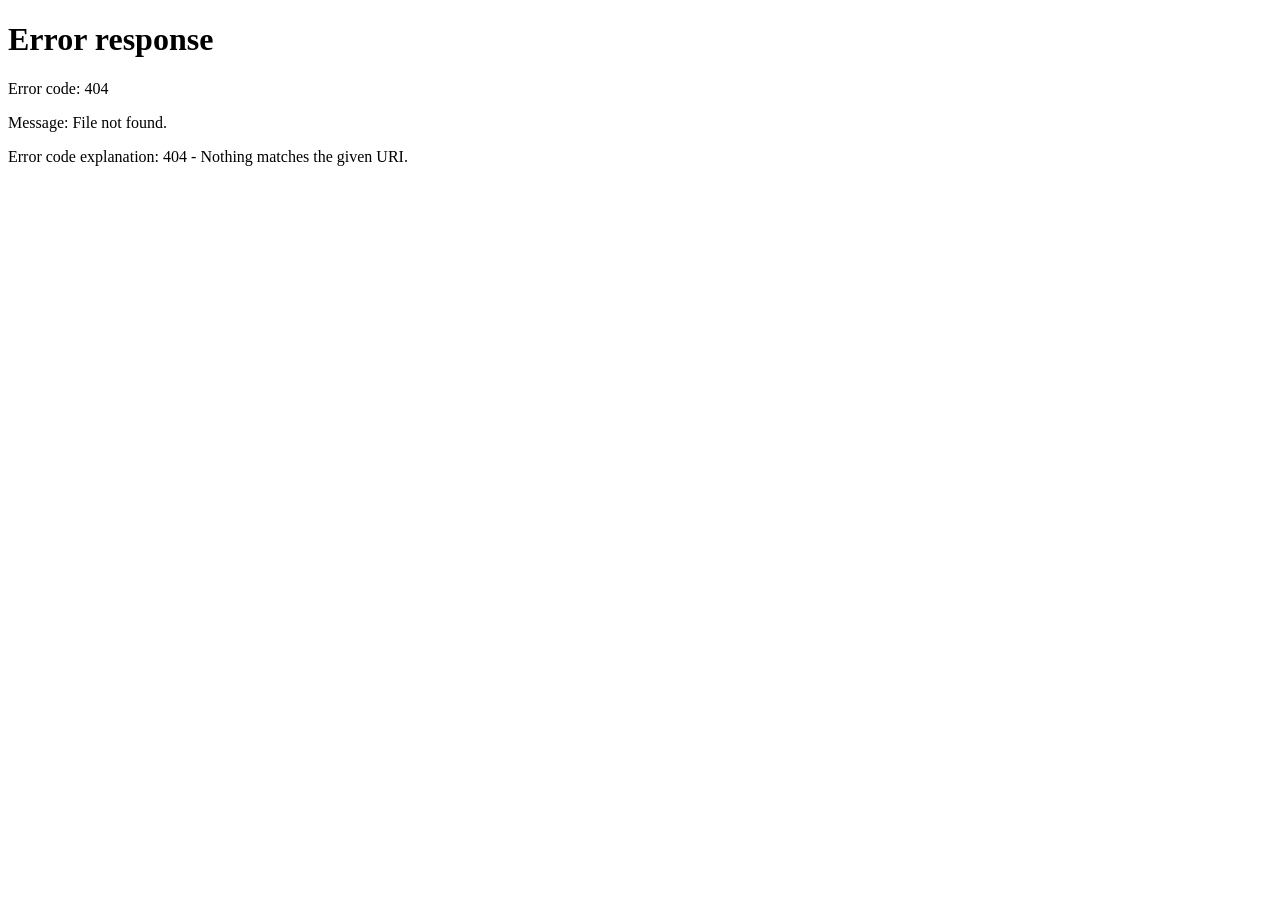
==== index.html @ fd5ef502 "Update index.html" ====
<!DOCTYPE html>
<html lang="zh-CN">
<head>
    <meta charset="UTF-8">
    <meta name="viewport" content="width=device-width, initial-scale=1.0">
    <title>芒特省MTR城市建设服务器 - 加载中</title>
    <style>
        * {
            margin: 0;
            padding: 0;
            box-sizing: border-box;
        }
        
        body {
            background-color: #000;
            color: #fff;
            font-family: 'Segoe UI', Tahoma, Geneva, Verdana, sans-serif;
            height: 100vh;
            overflow: hidden;
            display: flex;
            align-items: center;
            justify-content: center;
        }
        
        .loading-container {
            position: fixed;
            bottom: 40px;
            right: 40px;
            display: flex;
            align-items: center;
            gap: 15px;
        }
        
        .loading-text {
            font-size: 18px;
            font-weight: 500;
            color: #fff;
        }
        
        .loading-spinner {
            width: 20px;
            height: 20px;
            border: 2px solid rgba(255, 255, 255, 0.3);
            border-radius: 50%;
            border-top-color: #fff;
            animation: spin 1s ease-in-out infinite;
        }
        
        @keyframes spin {
            to { transform: rotate(360deg); }
        }
        
        .progress-text {
            position: absolute;
            bottom: 80px;
            right: 40px;
            font-size: 14px;
            color: rgba(255, 255, 255, 0.7);
        }
        
        .cached-indicator {
            position: absolute;
            top: 40px;
            right: 40px;
            font-size: 12px;
            color: rgba(255, 255, 255, 0.5);
            display: none;
        }
        
        @media (max-width: 768px) {
            .loading-container {
                bottom: 20px;
                right: 20px;
            }
            
            .loading-text {
                font-size: 16px;
            }
            
            .progress-text {
                bottom: 60px;
                right: 20px;
            }
            
            .cached-indicator {
                top: 20px;
                right: 20px;
            }
        }
    </style>
</head>
<body>
    <div class="cached-indicator" id="cachedIndicator">已缓存</div>
    <div class="progress-text" id="progressText">正在预加载资源...</div>
    <div class="loading-container">
        <div class="loading-text">芒特省MTR城市建设服务器</div>
        <div class="loading-spinner"></div>
    </div>

    <script>
        // 预加载目标页面
        function preloadPage() {
            const targetUrl = 'home';
            const progressText = document.getElementById('progressText');
            const cachedIndicator = document.getElementById('cachedIndicator');
            
            // 检查是否已有缓存
            const cacheKey = 'mt_mtr_server_cached';
            const isCached = localStorage.getItem(cacheKey);
            
            if (isCached) {
                // 如果已有缓存，显示相应提示并快速跳转
                progressText.textContent = '您已经缓存过当前资源';
                cachedIndicator.style.display = 'block';
                
                // 1秒后跳转
                setTimeout(() => {
                    window.location.href = targetUrl;
                }, 1000);
                return;
            }
            
            // 更新进度文本
            progressText.textContent = '正在预加载资源...';
            
            // 创建一个隐藏的iframe来预加载目标页面
            const iframe = document.createElement('iframe');
            iframe.style.display = 'none';
            iframe.src = targetUrl;
            
            iframe.onload = function() {
                // 页面加载完成后，标记为已缓存
                localStorage.setItem(cacheKey, 'true');
                cachedIndicator.style.display = 'block';
                
                // 等待一小段时间确保资源缓存
                progressText.textContent = '资源加载完成，即将跳转...';
                setTimeout(() => {
                    window.location.href = targetUrl;
                }, 500);
            };
            
            iframe.onerror = function() {
                // 如果预加载失败，直接跳转
                progressText.textContent = '预加载失败，正在跳转...';
                setTimeout(() => {
                    window.location.href = targetUrl;
                }, 1000);
            };
            
            document.body.appendChild(iframe);
            
            // 设置超时，确保即使预加载有问题也能跳转
            setTimeout(() => {
                progressText.textContent = '正在跳转...';
                window.location.href = targetUrl;
            }, 5000);
        }
        
        // 页面加载完成后开始预加载
        window.addEventListener('load', preloadPage);
    </script>
</body>
</html>
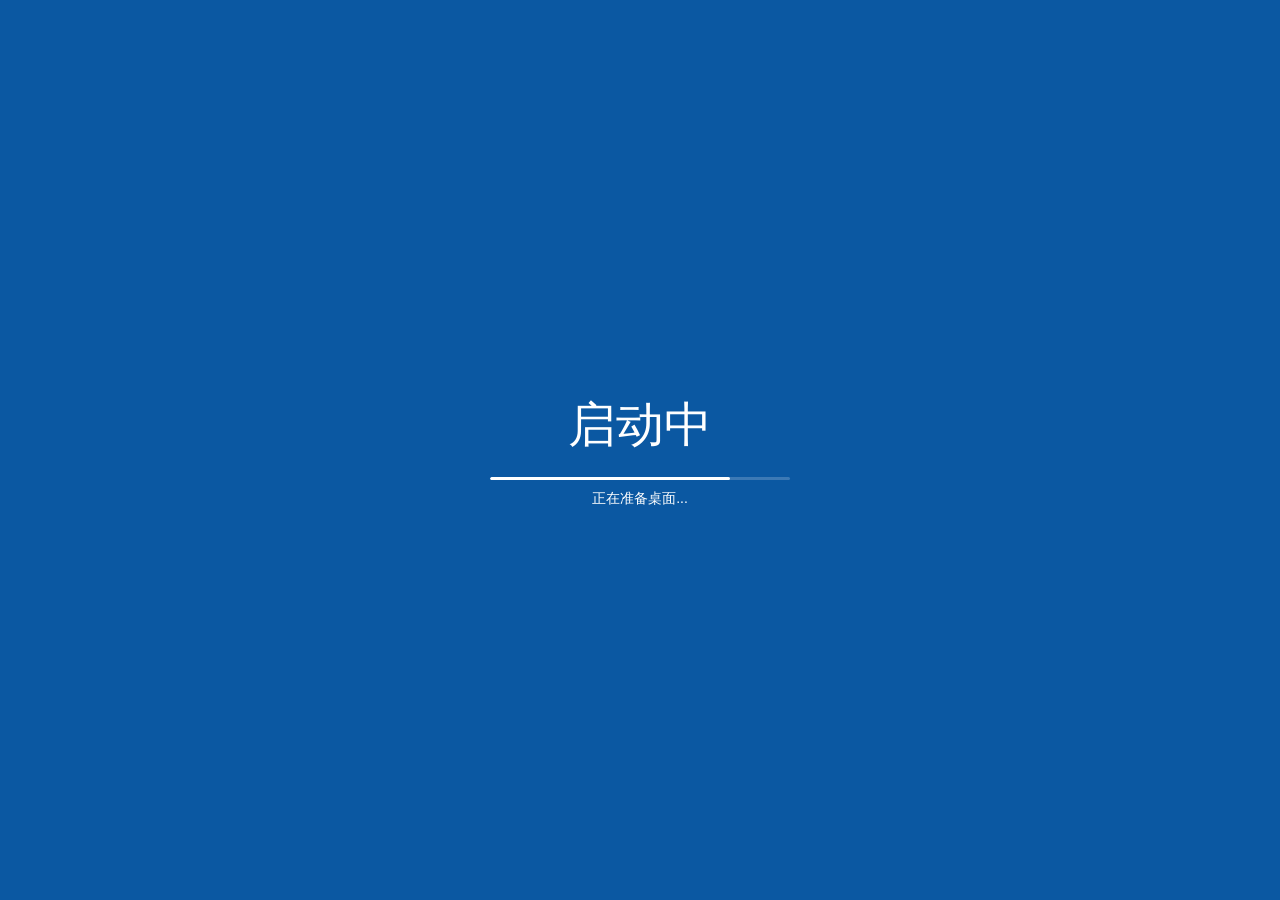
==== commit 70d25c40: "Update index.html" ====
--- a/index.html
+++ b/index.html
@@ -3,162 +3,1332 @@
 <head>
     <meta charset="UTF-8">
     <meta name="viewport" content="width=device-width, initial-scale=1.0">
-    <title>芒特省MTR城市建设服务器 - 加载中</title>
+    <title>萌新MTR服务器</title>
     <style>
         * {
             margin: 0;
             padding: 0;
             box-sizing: border-box;
+            user-select: none;
+            font-family: "Microsoft YaHei", "Segoe UI", sans-serif;
         }
         
         body {
-            background-color: #000;
-            color: #fff;
-            font-family: 'Segoe UI', Tahoma, Geneva, Verdana, sans-serif;
+            background: linear-gradient(135deg, #1E5799 0%, #207CCA 51%, #2989D8 100%);
             height: 100vh;
             overflow: hidden;
+            position: relative;
+            cursor: default;
+        }
+        
+        /* 桌面背景 */
+        .desktop {
+            width: 100%;
+            height: 100%;
+            background-image: url('[data-uri]');
+            background-size: cover;
+            position: relative;
+            overflow: hidden;
+        }
+        
+        /* 水印 */
+        .watermark {
+            position: fixed;
+            top: 50%;
+            left: 50%;
+            transform: translate(-50%, -50%) rotate(-30deg);
+            color: rgba(255, 255, 255, 0.1);
+            font-size: 60px;
+            font-weight: bold;
+            white-space: nowrap;
+            z-index: 0;
+            text-shadow: 2px 2px 4px rgba(0, 0, 0, 0.3);
+            text-align: center;
+            line-height: 1.2;
+        }
+        
+        .watermark span {
+            display: block;
+            text-align: center;
+        }
+        
+        /* 任务栏 */
+        .taskbar {
+            position: absolute;
+            bottom: 0;
+            width: 100%;
+            height: 40px;
+            background: linear-gradient(to bottom, #0B58A2 0%, #0A4A8C 50%, #093C75 100%);
+            border-top: 1px solid #1E90FF;
+            display: flex;
+            align-items: center;
+            padding: 0 10px;
+            z-index: 1000;
+        }
+        
+        /* 开始按钮 */
+        .start-button {
+            width: 80px;
+            height: 30px;
+            background: linear-gradient(to bottom, #60B53F 0%, #3D8C3D 50%, #2D6B2D 100%);
+            border: 1px solid #7AC142;
+            border-radius: 3px;
             display: flex;
             align-items: center;
             justify-content: center;
-        }
-        
-        .loading-container {
+            color: white;
+            font-weight: bold;
+            font-size: 12px;
+            cursor: pointer;
+            margin-right: 10px;
+            box-shadow: inset 0 1px 0 rgba(255,255,255,0.2);
+        }
+        
+        .start-button:hover {
+            background: linear-gradient(to bottom, #7AC142 0%, #4FA64F 50%, #3D8C3D 100%);
+        }
+        
+        .start-button:active {
+            background: linear-gradient(to bottom, #2D6B2D 0%, #3D8C3D 50%, #60B53F 100%);
+            box-shadow: inset 0 2px 3px rgba(0,0,0,0.2);
+        }
+        
+        /* 任务栏图标 - 仅保留浏览器 */
+        .taskbar-icons {
+            display: flex;
+            gap: 8px;
+            flex-grow: 1;
+        }
+        
+        .taskbar-icon {
+            width: 32px;
+            height: 32px;
+            background: linear-gradient(to bottom, #3A7AD9 0%, #2E62B3 100%);
+            border: 1px solid #4A8CE3;
+            border-radius: 3px;
+            display: flex;
+            align-items: center;
+            justify-content: center;
+            color: white;
+            font-size: 18px;
+            cursor: pointer;
+            transition: all 0.2s;
+        }
+        
+        .taskbar-icon:hover {
+            background: linear-gradient(to bottom, #4A8CE3 0%, #3A7AD9 100%);
+        }
+        
+        /* 系统托盘 */
+        .system-tray {
+            display: flex;
+            align-items: center;
+            gap: 5px;
+            color: white;
+            font-size: 11px;
+        }
+        
+        .time {
+            padding: 0 10px;
+        }
+        
+        /* 窗口样式 */
+        .window {
+            position: absolute;
+            min-width: 300px;
+            min-height: 200px;
+            background: linear-gradient(to bottom, #F1F1F1 0%, #E5E5E5 100%);
+            border: 1px solid #A5A5A5;
+            border-radius: 6px 6px 0 0;
+            box-shadow: 0 10px 30px rgba(0,0,0,0.3);
+            overflow: hidden;
+            z-index: 100;
+            transition: all 0.2s;
+        }
+        
+        .window.maximized {
+            width: 100% !important;
+            height: calc(100% - 40px) !important;
+            top: 0 !important;
+            left: 0 !important;
+            border-radius: 0;
+        }
+        
+        /* 窗口标题栏 */
+        .title-bar {
+            height: 30px;
+            background: linear-gradient(to bottom, #EBEBEB 0%, #D5D5D5 100%);
+            border-bottom: 1px solid #A5A5A5;
+            display: flex;
+            align-items: center;
+            padding: 0 10px;
+            cursor: move;
+            position: relative;
+            user-select: none;
+        }
+        
+        .window-icon {
+            width: 16px;
+            height: 16px;
+            margin-right: 8px;
+            font-size: 14px;
+        }
+        
+        .window-title {
+            flex-grow: 1;
+            color: #333;
+            font-size: 12px;
+            font-weight: bold;
+        }
+        
+        /* 窗口控制按钮 - 去掉最小化按钮 */
+        .window-controls {
+            display: flex;
+            gap: 2px;
+        }
+        
+        .control-btn {
+            width: 22px;
+            height: 22px;
+            border: 1px solid #A5A5A5;
+            background: linear-gradient(to bottom, #F5F5F5 0%, #E5E5E5 100%);
+            display: flex;
+            align-items: center;
+            justify-content: center;
+            font-size: 10px;
+            cursor: pointer;
+            color: #333;
+            transition: all 0.2s;
+        }
+        
+        .control-btn:hover {
+            background: linear-gradient(to bottom, #E5E5E5 0%, #D5D5D5 100%);
+        }
+        
+        .control-btn.close:hover {
+            background: linear-gradient(to bottom, #E81123 0%, #F1707A 100%);
+            color: white;
+        }
+        
+        /* 窗口内容 */
+        .window-content {
+            padding: 20px;
+            height: calc(100% - 30px);
+            overflow: auto;
+        }
+        
+        /* 桌面图标 - 仅保留浏览器 */
+        .desktop-icons {
+            position: absolute;
+            top: 20px;
+            left: 20px;
+            display: flex;
+            flex-direction: column;
+            gap: 20px;
+            z-index: 1;
+        }
+        
+        .desktop-icon {
+            width: 70px;
+            display: flex;
+            flex-direction: column;
+            align-items: center;
+            cursor: pointer;
+            color: white;
+            text-shadow: 1px 1px 2px rgba(0,0,0,0.5);
+            font-size: 12px;
+            text-align: center;
+            padding: 5px;
+            border-radius: 3px;
+            transition: all 0.2s;
+        }
+        
+        .desktop-icon:hover {
+            background: rgba(255,255,255,0.2);
+        }
+        
+        .desktop-icon.selected {
+            background: rgba(255,255,255,0.3);
+        }
+        
+        .icon-image {
+            width: 48px;
+            height: 48px;
+            background: linear-gradient(135deg, #4A90E2 0%, #2E62B3 100%);
+            border-radius: 5px;
+            display: flex;
+            align-items: center;
+            justify-content: center;
+            font-size: 24px;
+            color: white;
+            margin-bottom: 5px;
+            box-shadow: 0 2px 5px rgba(0,0,0,0.2);
+        }
+        
+        /* 开始菜单 */
+        .start-menu {
+            position: absolute;
+            bottom: 40px;
+            left: 10px;
+            width: 400px;
+            height: 500px;
+            background: linear-gradient(to bottom, #2C2C2C 0%, #1A1A1A 100%);
+            border: 1px solid #000;
+            border-radius: 5px;
+            box-shadow: 0 10px 30px rgba(0,0,0,0.5);
+            display: none;
+            z-index: 1001;
+            overflow: hidden;
+        }
+        
+        .start-menu.active {
+            display: block;
+        }
+        
+        .user-panel {
+            height: 80px;
+            background: linear-gradient(to right, #0B58A2 0%, #083E6B 100%);
+            padding: 15px;
+            display: flex;
+            align-items: center;
+            color: white;
+        }
+        
+        .user-avatar {
+            width: 50px;
+            height: 50px;
+            background: linear-gradient(135deg, #4A90E2 0%, #2E62B3 100%);
+            border-radius: 50%;
+            margin-right: 15px;
+            display: flex;
+            align-items: center;
+            justify-content: center;
+            font-size: 24px;
+        }
+        
+        .program-list {
+            padding: 20px;
+            display: grid;
+            grid-template-columns: repeat(2, 1fr);
+            gap: 15px;
+            height: calc(100% - 80px);
+            overflow-y: auto;
+        }
+        
+        .program-item {
+            padding: 10px;
+            color: white;
+            cursor: pointer;
+            border-radius: 3px;
+            transition: all 0.2s;
+        }
+        
+        .program-item:hover {
+            background: rgba(255,255,255,0.1);
+        }
+        
+        /* Alt+Tab 覆盖层 */
+        .alt-tab-overlay {
             position: fixed;
-            bottom: 40px;
-            right: 40px;
-            display: flex;
+            top: 0;
+            left: 0;
+            width: 100%;
+            height: 100%;
+            background: rgba(0,0,0,0.7);
+            display: none;
+            justify-content: center;
             align-items: center;
-            gap: 15px;
+            z-index: 10000;
+        }
+        
+        .alt-tab-overlay.active {
+            display: flex;
+        }
+        
+        /* 上下文菜单 - 仅保留关于按钮 */
+        .context-menu {
+            position: absolute;
+            background: white;
+            border: 1px solid #A5A5A5;
+            box-shadow: 0 5px 15px rgba(0,0,0,0.3);
+            min-width: 150px;
+            z-index: 10000;
+        }
+        
+        .context-menu-item {
+            padding: 8px 20px;
+            cursor: pointer;
+            font-size: 12px;
+            transition: background 0.2s;
+            border-bottom: 1px solid #eee;
+        }
+        
+        .context-menu-item:hover {
+            background: #E3F2FD;
+        }
+        
+        /* 浏览器特定样式 */
+        .browser-content {
+            padding: 0;
+            height: calc(100% - 30px);
+            width: 100%;
+        }
+        
+        .browser-frame {
+            width: 100%;
+            height: 100%;
+            border: none;
+            background: white;
+        }
+        
+        .ie-title {
+            color: #0066CC;
+            font-weight: bold;
+        }
+        
+        /* 加载动画 */
+        .loading-screen {
+            position: fixed;
+            top: 0;
+            left: 0;
+            width: 100%;
+            height: 100%;
+            background: #0B58A2;
+            display: flex;
+            flex-direction: column;
+            justify-content: center;
+            align-items: center;
+            z-index: 10000;
+            transition: opacity 0.5s;
+        }
+        
+        .loading-logo {
+            font-size: 48px;
+            margin-bottom: 20px;
+            color: white;
+        }
+        
+        .loading-bar {
+            width: 300px;
+            height: 3px;
+            background: rgba(255,255,255,0.2);
+            overflow: hidden;
+            border-radius: 3px;
+        }
+        
+        .loading-progress {
+            width: 0%;
+            height: 100%;
+            background: white;
+            border-radius: 3px;
+            transition: width 0.3s;
         }
         
         .loading-text {
-            font-size: 18px;
-            font-weight: 500;
-            color: #fff;
-        }
-        
-        .loading-spinner {
-            width: 20px;
-            height: 20px;
-            border: 2px solid rgba(255, 255, 255, 0.3);
-            border-radius: 50%;
-            border-top-color: #fff;
-            animation: spin 1s ease-in-out infinite;
-        }
-        
-        @keyframes spin {
-            to { transform: rotate(360deg); }
-        }
-        
-        .progress-text {
+            color: white;
+            margin-top: 10px;
+            font-size: 14px;
+        }
+        
+        /* 窗口动画 */
+        @keyframes windowOpen {
+            from {
+                opacity: 0;
+                transform: scale(0.9) translateY(20px);
+            }
+            to {
+                opacity: 1;
+                transform: scale(1) translateY(0);
+            }
+        }
+        
+        @keyframes shake {
+            0%, 100% { transform: translateX(0); }
+            10%, 30%, 50%, 70%, 90% { transform: translateX(-5px); }
+            20%, 40%, 60%, 80% { transform: translateX(5px); }
+        }
+        
+        @keyframes bounce {
+            0%, 100% { transform: translateY(0); }
+            50% { transform: translateY(-3px); }
+        }
+        
+        .window.open {
+            animation: windowOpen 0.2s ease-out;
+        }
+        
+        .window.closing {
+            animation: shake 0.5s ease-in-out;
+        }
+        
+        /* 自定义滚动条 */
+        ::-webkit-scrollbar {
+            width: 12px;
+        }
+        
+        ::-webkit-scrollbar-track {
+            background: #E5E5E5;
+        }
+        
+        ::-webkit-scrollbar-thumb {
+            background: linear-gradient(to bottom, #A5A5A5 0%, #8C8C8C 100%);
+            border-radius: 6px;
+            border: 3px solid #E5E5E5;
+        }
+        
+        ::-webkit-scrollbar-thumb:hover {
+            background: linear-gradient(to bottom, #8C8C8C 0%, #737373 100%);
+        }
+        
+        /* 调整大小的手柄 - 改进样式 */
+        .resize-handle {
             position: absolute;
-            bottom: 80px;
-            right: 40px;
-            font-size: 14px;
-            color: rgba(255, 255, 255, 0.7);
-        }
-        
-        .cached-indicator {
-            position: absolute;
-            top: 40px;
-            right: 40px;
-            font-size: 12px;
-            color: rgba(255, 255, 255, 0.5);
-            display: none;
-        }
-        
-        @media (max-width: 768px) {
-            .loading-container {
-                bottom: 20px;
-                right: 20px;
-            }
-            
-            .loading-text {
-                font-size: 16px;
-            }
-            
-            .progress-text {
-                bottom: 60px;
-                right: 20px;
-            }
-            
-            .cached-indicator {
-                top: 20px;
-                right: 20px;
-            }
+            background: transparent;
+            z-index: 1000;
+        }
+        
+        .resize-handle-top {
+            top: 0;
+            left: 5px;
+            right: 5px;
+            height: 5px;
+            cursor: n-resize;
+        }
+        
+        .resize-handle-bottom {
+            bottom: 0;
+            left: 5px;
+            right: 5px;
+            height: 5px;
+            cursor: s-resize;
+        }
+        
+        .resize-handle-left {
+            top: 5px;
+            left: 0;
+            width: 5px;
+            bottom: 5px;
+            cursor: w-resize;
+        }
+        
+        .resize-handle-right {
+            top: 5px;
+            right: 0;
+            width: 5px;
+            bottom: 5px;
+            cursor: e-resize;
+        }
+        
+        .resize-handle-topleft {
+            top: 0;
+            left: 0;
+            width: 15px;
+            height: 15px;
+            cursor: nw-resize;
+        }
+        
+        .resize-handle-topright {
+            top: 0;
+            right: 0;
+            width: 15px;
+            height: 15px;
+            cursor: ne-resize;
+        }
+        
+        .resize-handle-bottomleft {
+            bottom: 0;
+            left: 0;
+            width: 15px;
+            height: 15px;
+            cursor: sw-resize;
+        }
+        
+        .resize-handle-bottomright {
+            bottom: 0;
+            right: 0;
+            width: 15px;
+            height: 15px;
+            cursor: se-resize;
         }
     </style>
 </head>
 <body>
-    <div class="cached-indicator" id="cachedIndicator">已缓存</div>
-    <div class="progress-text" id="progressText">正在预加载资源...</div>
-    <div class="loading-container">
-        <div class="loading-text">芒特省MTR城市建设服务器</div>
-        <div class="loading-spinner"></div>
+    <!-- 加载屏幕 -->
+    <div class="loading-screen" id="loadingScreen">
+        <div class="loading-logo">启动中</div>
+        <div class="loading-bar">
+            <div class="loading-progress" id="loadingProgress"></div>
+        </div>
+        <div class="loading-text" id="loadingText">正在启动系统...</div>
+    </div>
+
+    <!-- 桌面水印 -->
+    <div class="watermark">
+        <span>MTR建设服务器</span>
+        <span>芒特省服务器</span>
+    </div>
+
+    <div class="desktop" id="desktop">
+        <!-- Alt+Tab 覆盖层 -->
+        <div class="alt-tab-overlay" id="altTabOverlay">
+            <div style="background: rgba(255,255,255,0.9); padding: 30px; border-radius: 10px; max-width: 80%;">
+                <h3 style="color: #0B58A2; margin-bottom: 20px;">Alt+Tab - 切换窗口</h3>
+                <div style="display: flex; flex-wrap: wrap; gap: 15px;" id="altTabWindows"></div>
+                <div style="margin-top: 20px; color: #666; font-size: 12px;">
+                    使用 Tab 键选择，释放 Alt 键确认
+                </div>
+            </div>
+        </div>
+        
+        <!-- 开始菜单 -->
+        <div class="start-menu" id="startMenu">
+            <div class="user-panel">
+                <div class="user-avatar">MTR</div>
+                <div>
+                    <div style="font-size: 14px; font-weight: bold;">萌新MTR服务器</div>
+                    <div style="font-size: 11px; opacity: 0.8;">窗口模拟器</div>
+                </div>
+            </div>
+            <div class="program-list" id="startMenuPrograms">
+                <!-- 程序列表由 JavaScript 动态生成 -->
+            </div>
+        </div>
+        
+        <!-- 任务栏 -->
+        <div class="taskbar">
+            <div class="start-button" id="startButton">
+                <span>开始</span>
+            </div>
+            <div class="taskbar-icons" id="taskbarIcons">
+                <!-- 仅保留浏览器图标 -->
+                <div class="taskbar-icon" onclick="launchApp('browser')" title="Internet Explorer 11">🌐</div>
+            </div>
+            <div class="system-tray">
+                <div class="time" id="clock">13:37</div>
+            </div>
+        </div>
     </div>
 
     <script>
-        // 预加载目标页面
-        function preloadPage() {
-            const targetUrl = 'home';
-            const progressText = document.getElementById('progressText');
-            const cachedIndicator = document.getElementById('cachedIndicator');
-            
-            // 检查是否已有缓存
-            const cacheKey = 'mt_mtr_server_cached';
-            const isCached = localStorage.getItem(cacheKey);
-            
-            if (isCached) {
-                // 如果已有缓存，显示相应提示并快速跳转
-                progressText.textContent = '您已经缓存过当前资源';
-                cachedIndicator.style.display = 'block';
-                
-                // 1秒后跳转
+        // ==================== 系统初始化 ====================
+        let windowCount = 0;
+        let activeWindow = null;
+        let windows = {};
+        let altPressed = false;
+        let tabPressed = false;
+        
+        // 应用数据库 - 仅保留浏览器
+        const realApps = {
+            'browser': {
+                name: 'Internet Explorer 11',
+                exe: 'iexplore.exe',
+                icon: '🌐',
+                type: 'internet',
+                launch: function() {
+                    createBrowserWindow();
+                }
+            }
+        };
+        
+        // 桌面快捷方式配置 - 仅保留浏览器
+        const desktopShortcuts = [
+            { app: 'browser', name: 'Internet Explorer', position: 0 }
+        ];
+        
+        // 开始菜单程序配置 - 仅保留浏览器
+        const startMenuPrograms = [
+            { category: '程序', apps: ['browser'] }
+        ];
+        
+        // ==================== 初始化函数 ====================
+        function init() {
+            updateClock();
+            createDesktopIcons();
+            createStartMenu();
+            setupEventListeners();
+            
+            // 模拟启动过程
+            setTimeout(() => {
+                document.getElementById('loadingText').textContent = '正在加载桌面...';
+                document.getElementById('loadingProgress').style.width = '50%';
+            }, 500);
+            
+            setTimeout(() => {
+                document.getElementById('loadingText').textContent = '正在准备桌面...';
+                document.getElementById('loadingProgress').style.width = '80%';
+            }, 1000);
+            
+            setTimeout(() => {
+                document.getElementById('loadingText').textContent = '正在启动系统服务...';
+                document.getElementById('loadingProgress').style.width = '100%';
+            }, 1500);
+            
+            setTimeout(() => {
+                document.getElementById('loadingScreen').style.opacity = '0';
                 setTimeout(() => {
-                    window.location.href = targetUrl;
-                }, 1000);
-                return;
+                    document.getElementById('loadingScreen').style.display = 'none';
+                }, 500);
+            }, 2000);
+        }
+        
+        // ==================== 核心功能 ====================
+        
+        // 启动应用程序
+        function launchApp(appId) {
+            const app = realApps[appId];
+            if (app && typeof app.launch === 'function') {
+                app.launch();
             }
-            
-            // 更新进度文本
-            progressText.textContent = '正在预加载资源...';
-            
-            // 创建一个隐藏的iframe来预加载目标页面
-            const iframe = document.createElement('iframe');
-            iframe.style.display = 'none';
-            iframe.src = targetUrl;
-            
-            iframe.onload = function() {
-                // 页面加载完成后，标记为已缓存
-                localStorage.setItem(cacheKey, 'true');
-                cachedIndicator.style.display = 'block';
-                
-                // 等待一小段时间确保资源缓存
-                progressText.textContent = '资源加载完成，即将跳转...';
+        }
+        
+        // 创建桌面图标
+        function createDesktopIcons() {
+            const desktop = document.getElementById('desktop');
+            const iconsContainer = document.createElement('div');
+            iconsContainer.className = 'desktop-icons';
+            iconsContainer.id = 'desktopIcons';
+            
+            desktopShortcuts.forEach(shortcut => {
+                const app = realApps[shortcut.app];
+                if (!app) return;
+                
+                const icon = document.createElement('div');
+                icon.className = 'desktop-icon';
+                icon.innerHTML = `
+                    <div class="icon-image">${app.icon}</div>
+                    <span>${shortcut.name || app.name}</span>
+                `;
+                icon.style.top = `${20 + shortcut.position * 80}px`;
+                icon.style.position = 'absolute';
+                icon.onclick = () => {
+                    // 双击效果
+                    icon.classList.add('selected');
+                    setTimeout(() => icon.classList.remove('selected'), 200);
+                    launchApp(shortcut.app);
+                };
+                
+                // 添加右键菜单支持
+                icon.addEventListener('contextmenu', (e) => {
+                    e.preventDefault();
+                    showContextMenu(e, shortcut.app, icon);
+                });
+                
+                iconsContainer.appendChild(icon);
+            });
+            
+            desktop.appendChild(iconsContainer);
+        }
+        
+        // 创建开始菜单
+        function createStartMenu() {
+            const startMenu = document.getElementById('startMenuPrograms');
+            
+            startMenuPrograms.forEach(section => {
+                const sectionElement = document.createElement('div');
+                sectionElement.style.gridColumn = '1 / -1';
+                sectionElement.style.marginTop = '10px';
+                sectionElement.style.marginBottom = '5px';
+                sectionElement.style.color = '#888';
+                sectionElement.style.fontSize = '11px';
+                sectionElement.textContent = section.category;
+                startMenu.appendChild(sectionElement);
+                
+                section.apps.forEach(appId => {
+                    const app = realApps[appId];
+                    if (!app) return;
+                    
+                    const programItem = document.createElement('div');
+                    programItem.className = 'program-item';
+                    programItem.innerHTML = `
+                        <strong>${app.name}</strong>
+                        <div style="font-size: 11px; opacity: 0.8;">${app.exe}</div>
+                    `;
+                    programItem.onclick = () => {
+                        document.getElementById('startMenu').classList.remove('active');
+                        launchApp(appId);
+                    };
+                    startMenu.appendChild(programItem);
+                });
+            });
+        }
+        
+        // 创建浏览器窗口
+        function createBrowserWindow() {
+            windowCount++;
+            const windowId = `window_${windowCount}`;
+            
+            const windowEl = document.createElement('div');
+            windowEl.className = 'window open';
+            windowEl.id = windowId;
+            windowEl.style.top = '50px';
+            windowEl.style.left = '50px';
+            windowEl.style.width = '800px';
+            windowEl.style.height = '600px';
+            
+            windowEl.innerHTML = `
+                <div class="title-bar" id="${windowId}_titlebar">
+                    <div class="window-icon ie-title">IE</div>
+                    <div class="window-title">芒特省 (玉金市/村庄城)</div>
+                    <div class="window-controls">
+                        <div class="control-btn maximize">□</div>
+                        <div class="control-btn close">×</div>
+                    </div>
+                </div>
+                <div class="window-content">
+                    <div style="width: 100%; height: 100%; padding: 20px; text-align: center; display: flex; flex-direction: column; justify-content: center; align-items: center;">
+                        <h2 style="color: #0B58A2; margin-bottom: 20px;">芒特省 (玉金市/村庄城)</h2>
+                        <p style="margin-bottom: 30px; font-size: 16px;">这个界面好玩吗？</p>
+                        <p style="margin-bottom: 40px; font-size: 14px; color: #666;">点击下面的按钮才会跳转到真正的村庄城网页</p>
+                        <button onclick="openRealBrowser()" style="
+                            padding: 12px 30px;
+                            background: linear-gradient(to bottom, #3A7AD9 0%, #2E62B3 100%);
+                            color: white;
+                            border: none;
+                            border-radius: 4px;
+                            font-size: 14px;
+                            font-weight: bold;
+                            cursor: pointer;
+                            box-shadow: 0 3px 5px rgba(0,0,0,0.2);
+                        ">打开真正的村庄城网页</button>
+                        <p style="margin-top: 40px; font-size: 12px; color: #888;">点击后将会打开Internet Explorer 11浏览器</p>
+                    </div>
+                </div>
+            `;
+            
+            document.getElementById('desktop').appendChild(windowEl);
+            
+            // 初始化窗口数据
+            windows[windowId] = {
+                element: windowEl,
+                type: 'browser',
+                minimized: false,
+                maximized: false,
+                resizable: true,
+                originalSize: {
+                    width: '800px',
+                    height: '600px'
+                },
+                originalPosition: {
+                    top: '50px',
+                    left: '50px'
+                }
+            };
+            
+            // 设置窗口功能
+            setupWindowFunctionality(windowEl, windowId);
+            
+            return windowId;
+        }
+        
+        // 设置窗口功能（拖动、调整大小、按钮）
+        function setupWindowFunctionality(windowEl, windowId) {
+            const windowData = windows[windowId];
+            if (!windowData) return;
+            
+            // 1. 设置窗口拖动
+            setupWindowDrag(windowEl, `${windowId}_titlebar`);
+            
+            // 2. 设置窗口控制按钮
+            setupWindowControls(windowEl, windowId);
+            
+            // 3. 如果窗口可调整大小，添加调整大小手柄
+            if (windowData.resizable) {
+                addResizeHandles(windowEl);
+            }
+            
+            // 4. 窗口点击置顶
+            windowEl.addEventListener('mousedown', () => {
+                bringToFront(windowId);
+            });
+            
+            // 5. 初始化窗口状态
+            bringToFront(windowId);
+        }
+        
+        // 为窗口添加调整大小手柄
+        function addResizeHandles(windowEl) {
+            const handles = [
+                {class: 'resize-handle-top', cursor: 'n-resize'},
+                {class: 'resize-handle-bottom', cursor: 's-resize'},
+                {class: 'resize-handle-left', cursor: 'w-resize'},
+                {class: 'resize-handle-right', cursor: 'e-resize'},
+                {class: 'resize-handle-topleft', cursor: 'nw-resize'},
+                {class: 'resize-handle-topright', cursor: 'ne-resize'},
+                {class: 'resize-handle-bottomleft', cursor: 'sw-resize'},
+                {class: 'resize-handle-bottomright', cursor: 'se-resize'}
+            ];
+            
+            handles.forEach(handle => {
+                const handleEl = document.createElement('div');
+                handleEl.className = handle.class;
+                handleEl.style.cursor = handle.cursor;
+                windowEl.appendChild(handleEl);
+                
+                // 为每个手柄添加调整大小功能
+                setupResizeHandle(handleEl, windowEl, handle.class);
+            });
+        }
+        
+        // 设置调整大小手柄功能 - 修复宽度调整问题
+        function setupResizeHandle(handle, windowEl, handleClass) {
+            let isResizing = false;
+            let startX, startY;
+            let startWidth, startHeight;
+            let startLeft, startTop;
+            
+            handle.addEventListener('mousedown', (e) => {
+                isResizing = true;
+                startX = e.clientX;
+                startY = e.clientY;
+                startWidth = windowEl.offsetWidth;
+                startHeight = windowEl.offsetHeight;
+                startLeft = windowEl.offsetLeft;
+                startTop = windowEl.offsetTop;
+                
+                // 阻止事件冒泡
+                e.stopPropagation();
+                e.preventDefault();
+                
+                // 防止选中文本
+                document.body.style.userSelect = 'none';
+                
+                // 设置全局鼠标移动和抬起事件
+                const handleMouseMove = (moveEvent) => {
+                    if (!isResizing) return;
+                    
+                    const deltaX = moveEvent.clientX - startX;
+                    const deltaY = moveEvent.clientY - startY;
+                    
+                    // 计算最小尺寸
+                    const minWidth = 300;
+                    const minHeight = 200;
+                    
+                    // 处理左右调整
+                    if (handleClass.includes('right') || handleClass.includes('topright') || handleClass.includes('bottomright')) {
+                        const newWidth = Math.max(minWidth, startWidth + deltaX);
+                        windowEl.style.width = newWidth + 'px';
+                    }
+                    
+                    // 处理左侧调整
+                    if (handleClass.includes('left') || handleClass.includes('topleft') || handleClass.includes('bottomleft')) {
+                        const newWidth = Math.max(minWidth, startWidth - deltaX);
+                        const newLeft = startLeft + deltaX;
+                        windowEl.style.width = newWidth + 'px';
+                        windowEl.style.left = newLeft + 'px';
+                    }
+                    
+                    // 处理上下调整
+                    if (handleClass.includes('bottom') || handleClass.includes('bottomleft') || handleClass.includes('bottomright')) {
+                        const newHeight = Math.max(minHeight, startHeight + deltaY);
+                        windowEl.style.height = newHeight + 'px';
+                    }
+                    
+                    // 处理顶部调整
+                    if (handleClass.includes('top') || handleClass.includes('topleft') || handleClass.includes('topright')) {
+                        const newHeight = Math.max(minHeight, startHeight - deltaY);
+                        const newTop = startTop + deltaY;
+                        windowEl.style.height = newHeight + 'px';
+                        windowEl.style.top = newTop + 'px';
+                    }
+                };
+                
+                const handleMouseUp = () => {
+                    isResizing = false;
+                    document.body.style.userSelect = '';
+                    document.removeEventListener('mousemove', handleMouseMove);
+                    document.removeEventListener('mouseup', handleMouseUp);
+                };
+                
+                document.addEventListener('mousemove', handleMouseMove);
+                document.addEventListener('mouseup', handleMouseUp);
+            });
+        }
+        
+        // 打开真正的浏览器窗口
+        function openRealBrowser() {
+            windowCount++;
+            const windowId = `window_${windowCount}`;
+            
+            const windowEl = document.createElement('div');
+            windowEl.className = 'window open';
+            windowEl.id = windowId;
+            windowEl.style.top = '80px';
+            windowEl.style.left = '80px';
+            windowEl.style.width = '900px';
+            windowEl.style.height = '650px';
+            
+            windowEl.innerHTML = `
+                <div class="title-bar" id="${windowId}_titlebar">
+                    <div class="window-icon ie-title">IE</div>
+                    <div class="window-title">Internet Explorer 11 - https://cunchengmtr.cloud/</div>
+                    <div class="window-controls">
+                        <div class="control-btn maximize">□</div>
+                        <div class="control-btn close">×</div>
+                    </div>
+                </div>
+                <div class="window-content" style="padding: 0; height: calc(100% - 30px);">
+                    <iframe class="browser-frame" src="https://cunchengmtr.cloud/" title="芒特省MTR服务器" style="width: 100%; height: 100%; border: none;"></iframe>
+                </div>
+            `;
+            
+            document.getElementById('desktop').appendChild(windowEl);
+            
+            // 初始化窗口数据
+            windows[windowId] = {
+                element: windowEl,
+                type: 'real-browser',
+                minimized: false,
+                maximized: false,
+                resizable: true,
+                originalSize: {
+                    width: '900px',
+                    height: '650px'
+                },
+                originalPosition: {
+                    top: '80px',
+                    left: '80px'
+                }
+            };
+            
+            // 设置窗口功能
+            setupWindowFunctionality(windowEl, windowId);
+            
+            return windowId;
+        }
+        
+        // ==================== 窗口管理系统 ====================
+        
+        // 窗口拖拽功能
+        function setupWindowDrag(windowEl, titlebarId) {
+            const titlebar = document.getElementById(titlebarId);
+            let isDragging = false;
+            let offsetX, offsetY;
+            
+            titlebar.addEventListener('mousedown', (e) => {
+                const windowId = windowEl.id;
+                const windowData = windows[windowId];
+                
+                if (!windowData) return;
+                
+                // 如果窗口已经最大化，则先恢复原状
+                if (windowData.maximized) {
+                    maximizeWindow(windowId);
+                    // 更新拖动偏移量
+                    const rect = windowEl.getBoundingClientRect();
+                    offsetX = e.clientX - rect.width / 2;
+                    offsetY = e.clientY - 15; // 标题栏高度的一半
+                } else {
+                    const rect = windowEl.getBoundingClientRect();
+                    offsetX = e.clientX - rect.left;
+                    offsetY = e.clientY - rect.top;
+                }
+                
+                isDragging = true;
+                bringToFront(windowId);
+                
+                // 阻止事件冒泡
+                e.stopPropagation();
+                e.preventDefault();
+                
+                // 防止选中文本
+                document.body.style.userSelect = 'none';
+                
+                // 设置全局鼠标移动和抬起事件
+                const handleMouseMove = (moveEvent) => {
+                    if (!isDragging) return;
+                    
+                    windowEl.style.left = `${moveEvent.clientX - offsetX}px`;
+                    windowEl.style.top = `${moveEvent.clientY - offsetY}px`;
+                };
+                
+                const handleMouseUp = () => {
+                    isDragging = false;
+                    document.body.style.userSelect = '';
+                    document.removeEventListener('mousemove', handleMouseMove);
+                    document.removeEventListener('mouseup', handleMouseUp);
+                };
+                
+                document.addEventListener('mousemove', handleMouseMove);
+                document.addEventListener('mouseup', handleMouseUp);
+            });
+        }
+        
+        // 窗口控制按钮功能 - 去掉最小化按钮
+        function setupWindowControls(windowEl, windowId) {
+            const controls = windowEl.querySelector('.window-controls');
+            const windowData = windows[windowId];
+            
+            if (!windowData) return;
+            
+            // 最大化按钮
+            const maximizeBtn = controls.querySelector('.maximize');
+            if (maximizeBtn) {
+                maximizeBtn.addEventListener('click', (e) => {
+                    e.stopPropagation();
+                    maximizeWindow(windowId);
+                });
+            }
+            
+            // 关闭按钮
+            const closeBtn = controls.querySelector('.close');
+            if (closeBtn) {
+                closeBtn.addEventListener('click', (e) => {
+                    e.stopPropagation();
+                    closeWindow(windowId);
+                });
+            }
+        }
+        
+        // 窗口操作函数
+        function minimizeWindow(windowId) {
+            const windowData = windows[windowId];
+            if (windowData) {
+                windowData.element.style.display = 'none';
+                windowData.minimized = true;
+            }
+        }
+        
+        function maximizeWindow(windowId) {
+            const windowData = windows[windowId];
+            if (windowData && windowData.resizable) {
+                if (windowData.maximized) {
+                    // 恢复窗口
+                    windowData.element.classList.remove('maximized');
+                    windowData.element.style.width = windowData.originalSize.width;
+                    windowData.element.style.height = windowData.originalSize.height;
+                    windowData.element.style.top = windowData.originalPosition.top;
+                    windowData.element.style.left = windowData.originalPosition.left;
+                    windowData.maximized = false;
+                } else {
+                    // 保存当前大小和位置
+                    windowData.originalSize = {
+                        width: windowData.element.style.width || windowData.element.offsetWidth + 'px',
+                        height: windowData.element.style.height || windowData.element.offsetHeight + 'px'
+                    };
+                    windowData.originalPosition = {
+                        top: windowData.element.style.top || windowData.element.offsetTop + 'px',
+                        left: windowData.element.style.left || windowData.element.offsetLeft + 'px'
+                    };
+                    
+                    // 最大化窗口
+                    windowData.element.classList.add('maximized');
+                    windowData.maximized = true;
+                }
+            }
+        }
+        
+        function closeWindow(windowId) {
+            const windowData = windows[windowId];
+            if (windowData) {
+                windowData.element.classList.add('closing');
                 setTimeout(() => {
-                    window.location.href = targetUrl;
+                    windowData.element.style.opacity = '0';
+                    windowData.element.style.transform = 'scale(0.9)';
+                    setTimeout(() => {
+                        windowData.element.remove();
+                        delete windows[windowId];
+                        if (activeWindow === windowId) {
+                            activeWindow = null;
+                        }
+                    }, 200);
                 }, 500);
+            }
+        }
+        
+        function bringToFront(windowId) {
+            if (activeWindow === windowId) return;
+            
+            if (activeWindow && windows[activeWindow]) {
+                windows[activeWindow].element.style.zIndex = '100';
+            }
+            
+            const windowData = windows[windowId];
+            if (windowData) {
+                windowData.element.style.zIndex = '200';
+                activeWindow = windowId;
+            }
+        }
+        
+        // ==================== 高级功能 ====================
+        
+        // Alt+Tab 窗口切换
+        document.addEventListener('keydown', (e) => {
+            if (e.key === 'Alt') altPressed = true;
+            if (e.key === 'Tab' && altPressed) {
+                e.preventDefault();
+                tabPressed = true;
+                showAltTab();
+            }
+        });
+        
+        document.addEventListener('keyup', (e) => {
+            if (e.key === 'Alt') altPressed = false;
+            if (e.key === 'Tab') tabPressed = false;
+            if (!altPressed) hideAltTab();
+        });
+        
+        function showAltTab() {
+            const overlay = document.getElementById('altTabOverlay');
+            const windowsContainer = document.getElementById('altTabWindows');
+            
+            windowsContainer.innerHTML = '';
+            Object.keys(windows).forEach((id, index) => {
+                const win = windows[id];
+                if (!win.minimized) {
+                    const windowElement = document.createElement('div');
+                    windowElement.style.cssText = `
+                        background: white;
+                        padding: 20px;
+                        margin: 10px;
+                        border: 3px solid ${id === activeWindow ? '#4A90E2' : '#ddd'};
+                        cursor: pointer;
+                        border-radius: 5px;
+                        text-align: center;
+                    `;
+                    windowElement.onclick = () => switchToWindow(id);
+                    windowElement.innerHTML = `
+                        <div style="font-size: 24px;">${win.type === 'browser' || win.type === 'real-browser' ? '🌐' : '📋'}</div>
+                        <div>${win.element.querySelector('.window-title').textContent}</div>
+                    `;
+                    windowsContainer.appendChild(windowElement);
+                }
+            });
+            
+            overlay.classList.add('active');
+        }
+        
+        function hideAltTab() {
+            document.getElementById('altTabOverlay').classList.remove('active');
+        }
+        
+        function switchToWindow(windowId) {
+            if (windows[windowId]) {
+                windows[windowId].element.style.display = 'block';
+                windows[windowId].minimized = false;
+                bringToFront(windowId);
+                hideAltTab();
+            }
+        }
+        
+        // 右键菜单 - 仅保留关于按钮
+        function showContextMenu(e, appId, targetElement) {
+            closeContextMenu();
+            
+            const contextMenu = document.createElement('div');
+            contextMenu.className = 'context-menu';
+            contextMenu.style.left = `${e.clientX}px`;
+            contextMenu.style.top = `${e.clientY}px`;
+            contextMenu.id = 'contextMenu';
+            
+            contextMenu.innerHTML = `
+                <div class="context-menu-item" onclick="showAboutWindow()">
+                    关于(A)
+                </div>
+            `;
+            
+            document.body.appendChild(contextMenu);
+            
+            setTimeout(() => {
+                document.addEventListener('click', closeContextMenu);
+            }, 100);
+        }
+        
+        function closeContextMenu() {
+            const contextMenu = document.getElementById('contextMenu');
+            if (contextMenu) contextMenu.remove();
+            document.removeEventListener('click', closeContextMenu);
+        }
+        
+        // 显示关于窗口
+        function showAboutWindow() {
+            windowCount++;
+            const windowId = `window_${windowCount}`;
+            
+            const windowEl = document.createElement('div');
+            windowEl.className = 'window open';
+            windowEl.id = windowId;
+            windowEl.style.top = '100px';
+            windowEl.style.left = '100px';
+            windowEl.style.width = '400px';
+            windowEl.style.height = '300px';
+            
+            windowEl.innerHTML = `
+                <div class="title-bar" id="${windowId}_titlebar">
+                    <div class="window-icon">ℹ️</div>
+                    <div class="window-title">关于 萌新MTR服务器</div>
+                    <div class="window-controls">
+                        <div class="control-btn close">×</div>
+                    </div>
+                </div>
+                <div class="window-content" style="text-align: center; padding: 30px;">
+                    <div style="font-size: 48px; margin-bottom: 20px;">🌐</div>
+                    <h3 style="color: #0B58A2; margin-bottom: 15px;">萌新MTR服务器</h3>
+                    <p style="margin-bottom: 10px;">窗口模拟器</p>
+                    <p style="margin-bottom: 20px; font-size: 14px; color: #666;">芒特省服务器专用版本</p>
+                    <div style="border-top: 1px solid #ddd; padding-top: 20px; margin-top: 20px;">
+                        <p style="font-size: 12px; color: #888;">版本 1.0.0</p>
+                        <p style="font-size: 12px; color: #888;">萌新MTR服务器</p>
+                    </div>
+                </div>
+            `;
+            
+            document.getElementById('desktop').appendChild(windowEl);
+            
+            // 初始化窗口数据
+            windows[windowId] = {
+                element: windowEl,
+                type: 'about',
+                minimized: false,
+                maximized: false,
+                resizable: false
             };
             
-            iframe.onerror = function() {
-                // 如果预加载失败，直接跳转
-                progressText.textContent = '预加载失败，正在跳转...';
-                setTimeout(() => {
-                    window.location.href = targetUrl;
-                }, 1000);
-            };
-            
-            document.body.appendChild(iframe);
-            
-            // 设置超时，确保即使预加载有问题也能跳转
-            setTimeout(() => {
-                progressText.textContent = '正在跳转...';
-                window.location.href = targetUrl;
-            }, 5000);
-        }
-        
-        // 页面加载完成后开始预加载
-        window.addEventListener('load', preloadPage);
+            // 设置窗口功能
+            setupWindowFunctionality(windowEl, windowId);
+            
+            return windowId;
+        }
+        
+        // ==================== 实用函数 ====================
+        
+        // 时钟更新
+        function updateClock() {
+            const now = new Date();
+            const hours = now.getHours().toString().padStart(2, '0');
+            const minutes = now.getMinutes().toString().padStart(2, '0');
+            document.getElementById('clock').textContent = `${hours}:${minutes}`;
+        }
+        
+        // 设置事件监听器
+        function setupEventListeners() {
+            // 开始菜单控制
+            document.getElementById('startButton').addEventListener('click', (e) => {
+                e.stopPropagation();
+                document.getElementById('startMenu').classList.toggle('active');
+            });
+            
+            document.addEventListener('click', (e) => {
+                const startMenu = document.getElementById('startMenu');
+                const startButton = document.getElementById('startButton');
+                if (!startMenu.contains(e.target) && !startButton.contains(e.target)) {
+                    startMenu.classList.remove('active');
+                }
+            });
+            
+            // 窗口点击置顶
+            document.addEventListener('click', (e) => {
+                let target = e.target.closest('.window');
+                if (target) {
+                    bringToFront(target.id);
+                }
+            });
+            
+            // 实时时钟
+            setInterval(updateClock, 1000);
+        }
+        
+        // 初始化系统
+        window.addEventListener('load', init);
     </script>
 </body>
 </html>
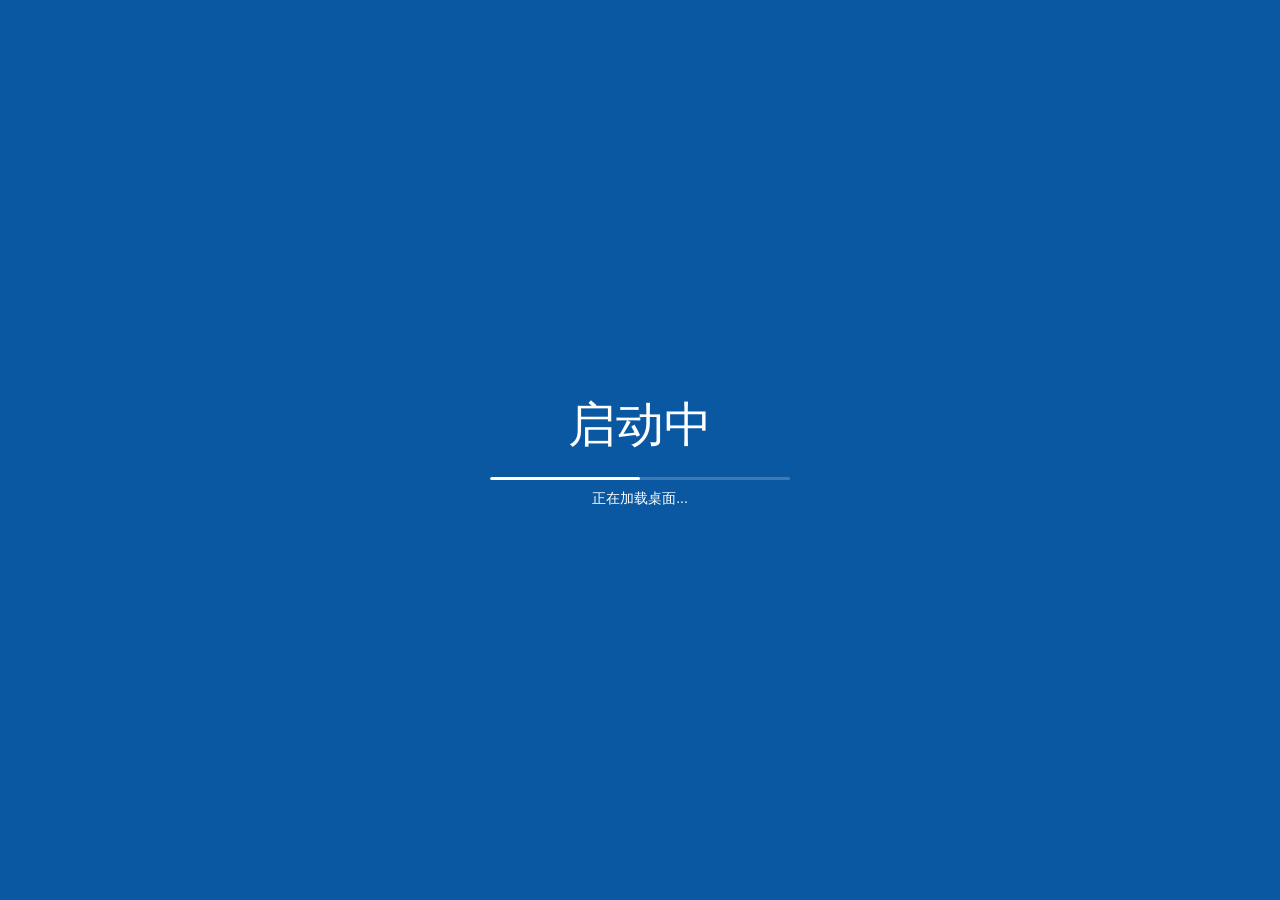
==== commit f7a0a41e: "Update index.html" ====
--- a/index.html
+++ b/index.html
@@ -2,9 +2,45 @@
 <html lang="zh-CN">
 <head>
     <meta charset="UTF-8">
-    <meta name="viewport" content="width=device-width, initial-scale=1.0">
+    <meta name="viewport" content="width=device-width, initial-scale=1.0, maximum-scale=1.0, user-scalable=no">
     <title>萌新MTR服务器</title>
     <style>
+        /* 移动设备提示样式 */
+        .mobile-notice {
+            position: fixed;
+            top: 0;
+            left: 0;
+            width: 100%;
+            height: 100%;
+            background: #0B58A2;
+            display: flex;
+            flex-direction: column;
+            justify-content: center;
+            align-items: center;
+            z-index: 100000;
+            color: white;
+            text-align: center;
+            padding: 20px;
+            display: none;
+        }
+        
+        .mobile-notice h2 {
+            margin-bottom: 20px;
+            font-size: 24px;
+        }
+        
+        .mobile-notice p {
+            margin-bottom: 10px;
+            font-size: 16px;
+        }
+        
+        .mobile-notice .countdown {
+            font-size: 20px;
+            font-weight: bold;
+            margin-top: 20px;
+            color: #FFD700;
+        }
+        
         * {
             margin: 0;
             padding: 0;
@@ -144,6 +180,7 @@
             overflow: hidden;
             z-index: 100;
             transition: all 0.2s;
+            touch-action: none; /* 防止移动设备上的默认触摸行为 */
         }
         
         .window.maximized {
@@ -165,6 +202,7 @@
             cursor: move;
             position: relative;
             user-select: none;
+            touch-action: none;
         }
         
         .window-icon {
@@ -199,6 +237,7 @@
             cursor: pointer;
             color: #333;
             transition: all 0.2s;
+            touch-action: manipulation;
         }
         
         .control-btn:hover {
@@ -485,6 +524,7 @@
             position: absolute;
             background: transparent;
             z-index: 1000;
+            touch-action: none;
         }
         
         .resize-handle-top {
@@ -550,9 +590,44 @@
             height: 15px;
             cursor: se-resize;
         }
+        
+        /* 移动设备适配 */
+        @media (max-width: 768px) {
+            .desktop {
+                display: none;
+            }
+            
+            .mobile-notice {
+                display: flex;
+            }
+            
+            .window {
+                min-width: 200px;
+                min-height: 150px;
+            }
+            
+            .title-bar {
+                height: 40px;
+                font-size: 14px;
+            }
+            
+            .control-btn {
+                width: 30px;
+                height: 30px;
+                font-size: 14px;
+            }
+        }
     </style>
 </head>
 <body>
+    <!-- 移动设备提示 -->
+    <div class="mobile-notice" id="mobileNotice">
+        <h2>📱 手机版提示</h2>
+        <p>手机版无法访问桌面彩蛋</p>
+        <p>正在为您跳转到主页...</p>
+        <div class="countdown" id="countdown">3</div>
+    </div>
+
     <!-- 加载屏幕 -->
     <div class="loading-screen" id="loadingScreen">
         <div class="loading-logo">启动中</div>
@@ -610,6 +685,35 @@
     </div>
 
     <script>
+        // ==================== 移动设备检测 ====================
+        function isMobileDevice() {
+            return /Android|webOS|iPhone|iPad|iPod|BlackBerry|IEMobile|Opera Mini/i.test(navigator.userAgent) || 
+                   window.innerWidth <= 768;
+        }
+        
+        // 如果是移动设备，显示提示并跳转
+        if (isMobileDevice()) {
+            document.getElementById('mobileNotice').style.display = 'flex';
+            document.getElementById('desktop').style.display = 'none';
+            
+            let countdown = 3;
+            const countdownElement = document.getElementById('countdown');
+            const countdownInterval = setInterval(() => {
+                countdown--;
+                countdownElement.textContent = countdown;
+                
+                if (countdown <= 0) {
+                    clearInterval(countdownInterval);
+                    window.location.href = 'https://cunchengmtr.cloud/home';
+                }
+            }, 1000);
+            
+            // 3秒后自动跳转
+            setTimeout(() => {
+                window.location.href = 'https://cunchengmtr.cloud/home';
+            }, 3000);
+        }
+        
         // ==================== 系统初始化 ====================
         let windowCount = 0;
         let activeWindow = null;
@@ -642,6 +746,9 @@
         
         // ==================== 初始化函数 ====================
         function init() {
+            // 如果是移动设备，不初始化桌面
+            if (isMobileDevice()) return;
+            
             updateClock();
             createDesktopIcons();
             createStartMenu();
@@ -700,12 +807,22 @@
                 `;
                 icon.style.top = `${20 + shortcut.position * 80}px`;
                 icon.style.position = 'absolute';
-                icon.onclick = () => {
-                    // 双击效果
-                    icon.classList.add('selected');
-                    setTimeout(() => icon.classList.remove('selected'), 200);
-                    launchApp(shortcut.app);
-                };
+                
+                // 移动设备使用 touch 事件
+                if (isMobileDevice()) {
+                    icon.addEventListener('touchstart', (e) => {
+                        e.preventDefault();
+                        icon.classList.add('selected');
+                        setTimeout(() => icon.classList.remove('selected'), 200);
+                        launchApp(shortcut.app);
+                    });
+                } else {
+                    icon.onclick = () => {
+                        icon.classList.add('selected');
+                        setTimeout(() => icon.classList.remove('selected'), 200);
+                        launchApp(shortcut.app);
+                    };
+                }
                 
                 // 添加右键菜单支持
                 icon.addEventListener('contextmenu', (e) => {
@@ -743,10 +860,20 @@
                         <strong>${app.name}</strong>
                         <div style="font-size: 11px; opacity: 0.8;">${app.exe}</div>
                     `;
-                    programItem.onclick = () => {
-                        document.getElementById('startMenu').classList.remove('active');
-                        launchApp(appId);
-                    };
+                    
+                    if (isMobileDevice()) {
+                        programItem.addEventListener('touchstart', (e) => {
+                            e.preventDefault();
+                            document.getElementById('startMenu').classList.remove('active');
+                            launchApp(appId);
+                        });
+                    } else {
+                        programItem.onclick = () => {
+                            document.getElementById('startMenu').classList.remove('active');
+                            launchApp(appId);
+                        };
+                    }
+                    
                     startMenu.appendChild(programItem);
                 });
             });
@@ -837,9 +964,17 @@
             }
             
             // 4. 窗口点击置顶
-            windowEl.addEventListener('mousedown', () => {
-                bringToFront(windowId);
-            });
+            if (isMobileDevice()) {
+                windowEl.addEventListener('touchstart', (e) => {
+                    if (e.target.closest('.title-bar')) return;
+                    bringToFront(windowId);
+                });
+            } else {
+                windowEl.addEventListener('mousedown', (e) => {
+                    if (e.target.closest('.title-bar')) return;
+                    bringToFront(windowId);
+                });
+            }
             
             // 5. 初始化窗口状态
             bringToFront(windowId);
@@ -876,75 +1011,104 @@
             let startWidth, startHeight;
             let startLeft, startTop;
             
-            handle.addEventListener('mousedown', (e) => {
+            const startResize = (clientX, clientY) => {
                 isResizing = true;
-                startX = e.clientX;
-                startY = e.clientY;
+                startX = clientX;
+                startY = clientY;
                 startWidth = windowEl.offsetWidth;
                 startHeight = windowEl.offsetHeight;
                 startLeft = windowEl.offsetLeft;
                 startTop = windowEl.offsetTop;
                 
-                // 阻止事件冒泡
-                e.stopPropagation();
-                e.preventDefault();
-                
                 // 防止选中文本
                 document.body.style.userSelect = 'none';
-                
-                // 设置全局鼠标移动和抬起事件
-                const handleMouseMove = (moveEvent) => {
+                document.body.style.webkitUserSelect = 'none';
+            };
+            
+            const doResize = (clientX, clientY) => {
+                if (!isResizing) return;
+                
+                const deltaX = clientX - startX;
+                const deltaY = clientY - startY;
+                
+                // 计算最小尺寸
+                const minWidth = 300;
+                const minHeight = 200;
+                
+                // 处理左右调整
+                if (handleClass.includes('right') || handleClass.includes('topright') || handleClass.includes('bottomright')) {
+                    const newWidth = Math.max(minWidth, startWidth + deltaX);
+                    windowEl.style.width = newWidth + 'px';
+                }
+                
+                // 处理左侧调整
+                if (handleClass.includes('left') || handleClass.includes('topleft') || handleClass.includes('bottomleft')) {
+                    const newWidth = Math.max(minWidth, startWidth - deltaX);
+                    const newLeft = startLeft + deltaX;
+                    windowEl.style.width = newWidth + 'px';
+                    windowEl.style.left = newLeft + 'px';
+                }
+                
+                // 处理上下调整
+                if (handleClass.includes('bottom') || handleClass.includes('bottomleft') || handleClass.includes('bottomright')) {
+                    const newHeight = Math.max(minHeight, startHeight + deltaY);
+                    windowEl.style.height = newHeight + 'px';
+                }
+                
+                // 处理顶部调整
+                if (handleClass.includes('top') || handleClass.includes('topleft') || handleClass.includes('topright')) {
+                    const newHeight = Math.max(minHeight, startHeight - deltaY);
+                    const newTop = startTop + deltaY;
+                    windowEl.style.height = newHeight + 'px';
+                    windowEl.style.top = newTop + 'px';
+                }
+            };
+            
+            const stopResize = () => {
+                isResizing = false;
+                document.body.style.userSelect = '';
+                document.body.style.webkitUserSelect = '';
+            };
+            
+            // 移动设备使用 touch 事件
+            if (isMobileDevice()) {
+                handle.addEventListener('touchstart', (e) => {
+                    e.preventDefault();
+                    const touch = e.touches[0];
+                    startResize(touch.clientX, touch.clientY);
+                });
+                
+                document.addEventListener('touchmove', (e) => {
                     if (!isResizing) return;
+                    e.preventDefault();
+                    const touch = e.touches[0];
+                    doResize(touch.clientX, touch.clientY);
+                });
+                
+                document.addEventListener('touchend', stopResize);
+                document.addEventListener('touchcancel', stopResize);
+            } else {
+                handle.addEventListener('mousedown', (e) => {
+                    e.preventDefault();
+                    startResize(e.clientX, e.clientY);
                     
-                    const deltaX = moveEvent.clientX - startX;
-                    const deltaY = moveEvent.clientY - startY;
+                    const handleMouseMove = (moveEvent) => {
+                        doResize(moveEvent.clientX, moveEvent.clientY);
+                    };
                     
-                    // 计算最小尺寸
-                    const minWidth = 300;
-                    const minHeight = 200;
+                    const handleMouseUp = () => {
+                        stopResize();
+                        document.removeEventListener('mousemove', handleMouseMove);
+                        document.removeEventListener('mouseup', handleMouseUp);
+                    };
                     
-                    // 处理左右调整
-                    if (handleClass.includes('right') || handleClass.includes('topright') || handleClass.includes('bottomright')) {
-                        const newWidth = Math.max(minWidth, startWidth + deltaX);
-                        windowEl.style.width = newWidth + 'px';
-                    }
-                    
-                    // 处理左侧调整
-                    if (handleClass.includes('left') || handleClass.includes('topleft') || handleClass.includes('bottomleft')) {
-                        const newWidth = Math.max(minWidth, startWidth - deltaX);
-                        const newLeft = startLeft + deltaX;
-                        windowEl.style.width = newWidth + 'px';
-                        windowEl.style.left = newLeft + 'px';
-                    }
-                    
-                    // 处理上下调整
-                    if (handleClass.includes('bottom') || handleClass.includes('bottomleft') || handleClass.includes('bottomright')) {
-                        const newHeight = Math.max(minHeight, startHeight + deltaY);
-                        windowEl.style.height = newHeight + 'px';
-                    }
-                    
-                    // 处理顶部调整
-                    if (handleClass.includes('top') || handleClass.includes('topleft') || handleClass.includes('topright')) {
-                        const newHeight = Math.max(minHeight, startHeight - deltaY);
-                        const newTop = startTop + deltaY;
-                        windowEl.style.height = newHeight + 'px';
-                        windowEl.style.top = newTop + 'px';
-                    }
-                };
-                
-                const handleMouseUp = () => {
-                    isResizing = false;
-                    document.body.style.userSelect = '';
-                    document.removeEventListener('mousemove', handleMouseMove);
-                    document.removeEventListener('mouseup', handleMouseUp);
-                };
-                
-                document.addEventListener('mousemove', handleMouseMove);
-                document.addEventListener('mouseup', handleMouseUp);
-            });
-        }
-        
-        // 打开真正的浏览器窗口
+                    document.addEventListener('mousemove', handleMouseMove);
+                    document.addEventListener('mouseup', handleMouseUp);
+                });
+            }
+        }
+        
+        // 打开真正的浏览器窗口 - 修改主页链接
         function openRealBrowser() {
             windowCount++;
             const windowId = `window_${windowCount}`;
@@ -960,14 +1124,14 @@
             windowEl.innerHTML = `
                 <div class="title-bar" id="${windowId}_titlebar">
                     <div class="window-icon ie-title">IE</div>
-                    <div class="window-title">Internet Explorer 11 - https://cunchengmtr.cloud/</div>
+                    <div class="window-title">Internet Explorer 11 - https://cunchengmtr.cloud/home</div>
                     <div class="window-controls">
                         <div class="control-btn maximize">□</div>
                         <div class="control-btn close">×</div>
                     </div>
                 </div>
                 <div class="window-content" style="padding: 0; height: calc(100% - 30px);">
-                    <iframe class="browser-frame" src="https://cunchengmtr.cloud/" title="芒特省MTR服务器" style="width: 100%; height: 100%; border: none;"></iframe>
+                    <iframe class="browser-frame" src="https://cunchengmtr.cloud/home" title="芒特省MTR服务器" style="width: 100%; height: 100%; border: none;"></iframe>
                 </div>
             `;
             
@@ -998,13 +1162,13 @@
         
         // ==================== 窗口管理系统 ====================
         
-        // 窗口拖拽功能
+        // 窗口拖拽功能 - 支持移动设备
         function setupWindowDrag(windowEl, titlebarId) {
             const titlebar = document.getElementById(titlebarId);
             let isDragging = false;
             let offsetX, offsetY;
             
-            titlebar.addEventListener('mousedown', (e) => {
+            const startDrag = (clientX, clientY) => {
                 const windowId = windowEl.id;
                 const windowData = windows[windowId];
                 
@@ -1015,42 +1179,71 @@
                     maximizeWindow(windowId);
                     // 更新拖动偏移量
                     const rect = windowEl.getBoundingClientRect();
-                    offsetX = e.clientX - rect.width / 2;
-                    offsetY = e.clientY - 15; // 标题栏高度的一半
+                    offsetX = clientX - rect.width / 2;
+                    offsetY = clientY - 15; // 标题栏高度的一半
                 } else {
                     const rect = windowEl.getBoundingClientRect();
-                    offsetX = e.clientX - rect.left;
-                    offsetY = e.clientY - rect.top;
+                    offsetX = clientX - rect.left;
+                    offsetY = clientY - rect.top;
                 }
                 
                 isDragging = true;
                 bringToFront(windowId);
                 
-                // 阻止事件冒泡
-                e.stopPropagation();
-                e.preventDefault();
-                
                 // 防止选中文本
                 document.body.style.userSelect = 'none';
-                
-                // 设置全局鼠标移动和抬起事件
-                const handleMouseMove = (moveEvent) => {
+                document.body.style.webkitUserSelect = 'none';
+            };
+            
+            const doDrag = (clientX, clientY) => {
+                if (!isDragging) return;
+                
+                windowEl.style.left = `${clientX - offsetX}px`;
+                windowEl.style.top = `${clientY - offsetY}px`;
+            };
+            
+            const stopDrag = () => {
+                isDragging = false;
+                document.body.style.userSelect = '';
+                document.body.style.webkitUserSelect = '';
+            };
+            
+            // 移动设备使用 touch 事件
+            if (isMobileDevice()) {
+                titlebar.addEventListener('touchstart', (e) => {
+                    e.preventDefault();
+                    const touch = e.touches[0];
+                    startDrag(touch.clientX, touch.clientY);
+                });
+                
+                document.addEventListener('touchmove', (e) => {
                     if (!isDragging) return;
+                    e.preventDefault();
+                    const touch = e.touches[0];
+                    doDrag(touch.clientX, touch.clientY);
+                });
+                
+                document.addEventListener('touchend', stopDrag);
+                document.addEventListener('touchcancel', stopDrag);
+            } else {
+                titlebar.addEventListener('mousedown', (e) => {
+                    e.preventDefault();
+                    startDrag(e.clientX, e.clientY);
                     
-                    windowEl.style.left = `${moveEvent.clientX - offsetX}px`;
-                    windowEl.style.top = `${moveEvent.clientY - offsetY}px`;
-                };
-                
-                const handleMouseUp = () => {
-                    isDragging = false;
-                    document.body.style.userSelect = '';
-                    document.removeEventListener('mousemove', handleMouseMove);
-                    document.removeEventListener('mouseup', handleMouseUp);
-                };
-                
-                document.addEventListener('mousemove', handleMouseMove);
-                document.addEventListener('mouseup', handleMouseUp);
-            });
+                    const handleMouseMove = (moveEvent) => {
+                        doDrag(moveEvent.clientX, moveEvent.clientY);
+                    };
+                    
+                    const handleMouseUp = () => {
+                        stopDrag();
+                        document.removeEventListener('mousemove', handleMouseMove);
+                        document.removeEventListener('mouseup', handleMouseUp);
+                    };
+                    
+                    document.addEventListener('mousemove', handleMouseMove);
+                    document.addEventListener('mouseup', handleMouseUp);
+                });
+            }
         }
         
         // 窗口控制按钮功能 - 去掉最小化按钮
@@ -1063,31 +1256,39 @@
             // 最大化按钮
             const maximizeBtn = controls.querySelector('.maximize');
             if (maximizeBtn) {
-                maximizeBtn.addEventListener('click', (e) => {
-                    e.stopPropagation();
-                    maximizeWindow(windowId);
-                });
+                if (isMobileDevice()) {
+                    maximizeBtn.addEventListener('touchstart', (e) => {
+                        e.preventDefault();
+                        e.stopPropagation();
+                        maximizeWindow(windowId);
+                    });
+                } else {
+                    maximizeBtn.addEventListener('click', (e) => {
+                        e.stopPropagation();
+                        maximizeWindow(windowId);
+                    });
+                }
             }
             
             // 关闭按钮
             const closeBtn = controls.querySelector('.close');
             if (closeBtn) {
-                closeBtn.addEventListener('click', (e) => {
-                    e.stopPropagation();
-                    closeWindow(windowId);
-                });
+                if (isMobileDevice()) {
+                    closeBtn.addEventListener('touchstart', (e) => {
+                        e.preventDefault();
+                        e.stopPropagation();
+                        closeWindow(windowId);
+                    });
+                } else {
+                    closeBtn.addEventListener('click', (e) => {
+                        e.stopPropagation();
+                        closeWindow(windowId);
+                    });
+                }
             }
         }
         
         // 窗口操作函数
-        function minimizeWindow(windowId) {
-            const windowData = windows[windowId];
-            if (windowData) {
-                windowData.element.style.display = 'none';
-                windowData.minimized = true;
-            }
-        }
-        
         function maximizeWindow(windowId) {
             const windowData = windows[windowId];
             if (windowData && windowData.resizable) {
@@ -1153,6 +1354,8 @@
         
         // Alt+Tab 窗口切换
         document.addEventListener('keydown', (e) => {
+            if (isMobileDevice()) return;
+            
             if (e.key === 'Alt') altPressed = true;
             if (e.key === 'Tab' && altPressed) {
                 e.preventDefault();
@@ -1162,6 +1365,8 @@
         });
         
         document.addEventListener('keyup', (e) => {
+            if (isMobileDevice()) return;
+            
             if (e.key === 'Alt') altPressed = false;
             if (e.key === 'Tab') tabPressed = false;
             if (!altPressed) hideAltTab();
@@ -1301,6 +1506,9 @@
         
         // 设置事件监听器
         function setupEventListeners() {
+            // 如果是移动设备，不设置这些事件
+            if (isMobileDevice()) return;
+            
             // 开始菜单控制
             document.getElementById('startButton').addEventListener('click', (e) => {
                 e.stopPropagation();
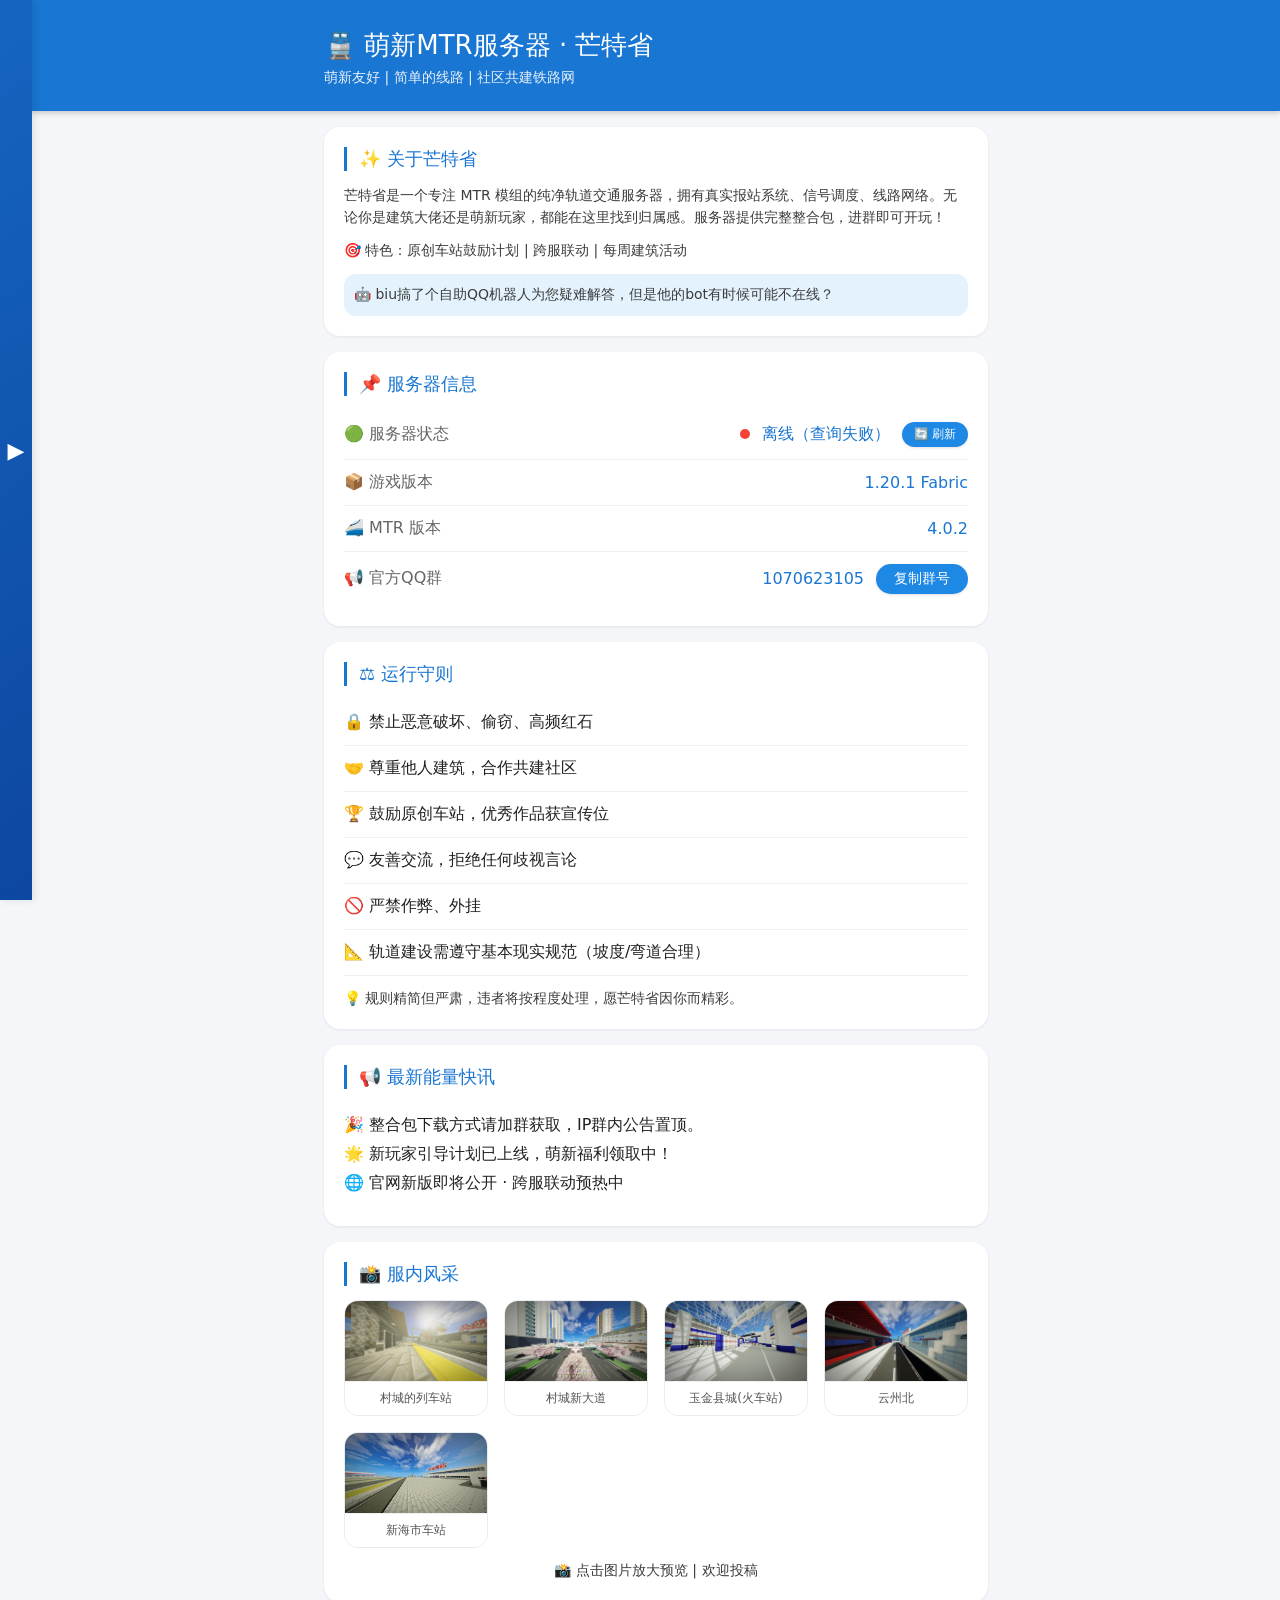
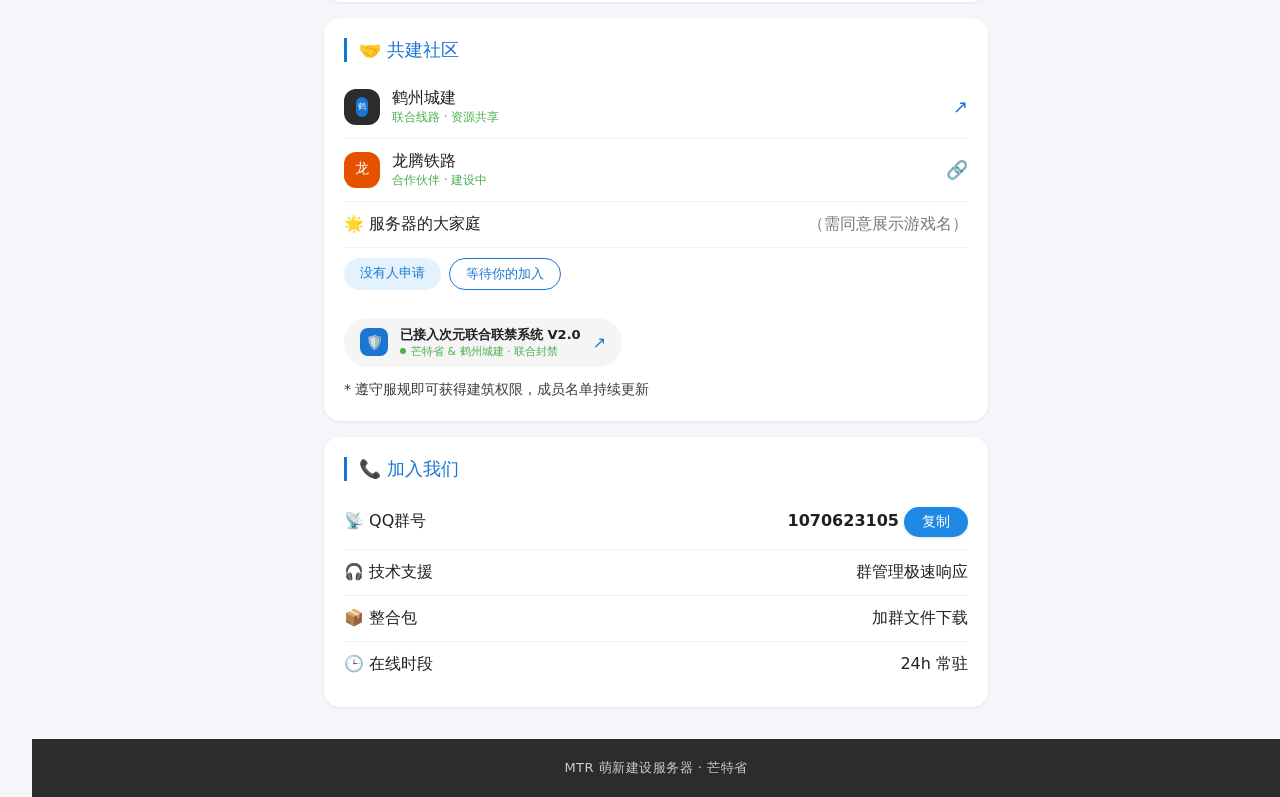
==== commit 75a5420e: "Add files via upload" ====
--- a/index.html
+++ b/index.html
@@ -1,1542 +1,183 @@
-<!DOCTYPE html>
-<html lang="zh-CN">
-<head>
-    <meta charset="UTF-8">
-    <meta name="viewport" content="width=device-width, initial-scale=1.0, maximum-scale=1.0, user-scalable=no">
-    <title>萌新MTR服务器</title>
-    <style>
-        /* 移动设备提示样式 */
-        .mobile-notice {
-            position: fixed;
-            top: 0;
-            left: 0;
-            width: 100%;
-            height: 100%;
-            background: #0B58A2;
-            display: flex;
-            flex-direction: column;
-            justify-content: center;
-            align-items: center;
-            z-index: 100000;
-            color: white;
-            text-align: center;
-            padding: 20px;
-            display: none;
-        }
-        
-        .mobile-notice h2 {
-            margin-bottom: 20px;
-            font-size: 24px;
-        }
-        
-        .mobile-notice p {
-            margin-bottom: 10px;
-            font-size: 16px;
-        }
-        
-        .mobile-notice .countdown {
-            font-size: 20px;
-            font-weight: bold;
-            margin-top: 20px;
-            color: #FFD700;
-        }
-        
-        * {
-            margin: 0;
-            padding: 0;
-            box-sizing: border-box;
-            user-select: none;
-            font-family: "Microsoft YaHei", "Segoe UI", sans-serif;
-        }
-        
-        body {
-            background: linear-gradient(135deg, #1E5799 0%, #207CCA 51%, #2989D8 100%);
-            height: 100vh;
-            overflow: hidden;
-            position: relative;
-            cursor: default;
-        }
-        
-        /* 桌面背景 */
-        .desktop {
-            width: 100%;
-            height: 100%;
-            background-image: url('[data-uri]');
-            background-size: cover;
-            position: relative;
-            overflow: hidden;
-        }
-        
-        /* 水印 */
-        .watermark {
-            position: fixed;
-            top: 50%;
-            left: 50%;
-            transform: translate(-50%, -50%) rotate(-30deg);
-            color: rgba(255, 255, 255, 0.1);
-            font-size: 60px;
-            font-weight: bold;
-            white-space: nowrap;
-            z-index: 0;
-            text-shadow: 2px 2px 4px rgba(0, 0, 0, 0.3);
-            text-align: center;
-            line-height: 1.2;
-        }
-        
-        .watermark span {
-            display: block;
-            text-align: center;
-        }
-        
-        /* 任务栏 */
-        .taskbar {
-            position: absolute;
-            bottom: 0;
-            width: 100%;
-            height: 40px;
-            background: linear-gradient(to bottom, #0B58A2 0%, #0A4A8C 50%, #093C75 100%);
-            border-top: 1px solid #1E90FF;
-            display: flex;
-            align-items: center;
-            padding: 0 10px;
-            z-index: 1000;
-        }
-        
-        /* 开始按钮 */
-        .start-button {
-            width: 80px;
-            height: 30px;
-            background: linear-gradient(to bottom, #60B53F 0%, #3D8C3D 50%, #2D6B2D 100%);
-            border: 1px solid #7AC142;
-            border-radius: 3px;
-            display: flex;
-            align-items: center;
-            justify-content: center;
-            color: white;
-            font-weight: bold;
-            font-size: 12px;
-            cursor: pointer;
-            margin-right: 10px;
-            box-shadow: inset 0 1px 0 rgba(255,255,255,0.2);
-        }
-        
-        .start-button:hover {
-            background: linear-gradient(to bottom, #7AC142 0%, #4FA64F 50%, #3D8C3D 100%);
-        }
-        
-        .start-button:active {
-            background: linear-gradient(to bottom, #2D6B2D 0%, #3D8C3D 50%, #60B53F 100%);
-            box-shadow: inset 0 2px 3px rgba(0,0,0,0.2);
-        }
-        
-        /* 任务栏图标 - 仅保留浏览器 */
-        .taskbar-icons {
-            display: flex;
-            gap: 8px;
-            flex-grow: 1;
-        }
-        
-        .taskbar-icon {
-            width: 32px;
-            height: 32px;
-            background: linear-gradient(to bottom, #3A7AD9 0%, #2E62B3 100%);
-            border: 1px solid #4A8CE3;
-            border-radius: 3px;
-            display: flex;
-            align-items: center;
-            justify-content: center;
-            color: white;
-            font-size: 18px;
-            cursor: pointer;
-            transition: all 0.2s;
-        }
-        
-        .taskbar-icon:hover {
-            background: linear-gradient(to bottom, #4A8CE3 0%, #3A7AD9 100%);
-        }
-        
-        /* 系统托盘 */
-        .system-tray {
-            display: flex;
-            align-items: center;
-            gap: 5px;
-            color: white;
-            font-size: 11px;
-        }
-        
-        .time {
-            padding: 0 10px;
-        }
-        
-        /* 窗口样式 */
-        .window {
-            position: absolute;
-            min-width: 300px;
-            min-height: 200px;
-            background: linear-gradient(to bottom, #F1F1F1 0%, #E5E5E5 100%);
-            border: 1px solid #A5A5A5;
-            border-radius: 6px 6px 0 0;
-            box-shadow: 0 10px 30px rgba(0,0,0,0.3);
-            overflow: hidden;
-            z-index: 100;
-            transition: all 0.2s;
-            touch-action: none; /* 防止移动设备上的默认触摸行为 */
-        }
-        
-        .window.maximized {
-            width: 100% !important;
-            height: calc(100% - 40px) !important;
-            top: 0 !important;
-            left: 0 !important;
-            border-radius: 0;
-        }
-        
-        /* 窗口标题栏 */
-        .title-bar {
-            height: 30px;
-            background: linear-gradient(to bottom, #EBEBEB 0%, #D5D5D5 100%);
-            border-bottom: 1px solid #A5A5A5;
-            display: flex;
-            align-items: center;
-            padding: 0 10px;
-            cursor: move;
-            position: relative;
-            user-select: none;
-            touch-action: none;
-        }
-        
-        .window-icon {
-            width: 16px;
-            height: 16px;
-            margin-right: 8px;
-            font-size: 14px;
-        }
-        
-        .window-title {
-            flex-grow: 1;
-            color: #333;
-            font-size: 12px;
-            font-weight: bold;
-        }
-        
-        /* 窗口控制按钮 - 去掉最小化按钮 */
-        .window-controls {
-            display: flex;
-            gap: 2px;
-        }
-        
-        .control-btn {
-            width: 22px;
-            height: 22px;
-            border: 1px solid #A5A5A5;
-            background: linear-gradient(to bottom, #F5F5F5 0%, #E5E5E5 100%);
-            display: flex;
-            align-items: center;
-            justify-content: center;
-            font-size: 10px;
-            cursor: pointer;
-            color: #333;
-            transition: all 0.2s;
-            touch-action: manipulation;
-        }
-        
-        .control-btn:hover {
-            background: linear-gradient(to bottom, #E5E5E5 0%, #D5D5D5 100%);
-        }
-        
-        .control-btn.close:hover {
-            background: linear-gradient(to bottom, #E81123 0%, #F1707A 100%);
-            color: white;
-        }
-        
-        /* 窗口内容 */
-        .window-content {
-            padding: 20px;
-            height: calc(100% - 30px);
-            overflow: auto;
-        }
-        
-        /* 桌面图标 - 仅保留浏览器 */
-        .desktop-icons {
-            position: absolute;
-            top: 20px;
-            left: 20px;
-            display: flex;
-            flex-direction: column;
-            gap: 20px;
-            z-index: 1;
-        }
-        
-        .desktop-icon {
-            width: 70px;
-            display: flex;
-            flex-direction: column;
-            align-items: center;
-            cursor: pointer;
-            color: white;
-            text-shadow: 1px 1px 2px rgba(0,0,0,0.5);
-            font-size: 12px;
-            text-align: center;
-            padding: 5px;
-            border-radius: 3px;
-            transition: all 0.2s;
-        }
-        
-        .desktop-icon:hover {
-            background: rgba(255,255,255,0.2);
-        }
-        
-        .desktop-icon.selected {
-            background: rgba(255,255,255,0.3);
-        }
-        
-        .icon-image {
-            width: 48px;
-            height: 48px;
-            background: linear-gradient(135deg, #4A90E2 0%, #2E62B3 100%);
-            border-radius: 5px;
-            display: flex;
-            align-items: center;
-            justify-content: center;
-            font-size: 24px;
-            color: white;
-            margin-bottom: 5px;
-            box-shadow: 0 2px 5px rgba(0,0,0,0.2);
-        }
-        
-        /* 开始菜单 */
-        .start-menu {
-            position: absolute;
-            bottom: 40px;
-            left: 10px;
-            width: 400px;
-            height: 500px;
-            background: linear-gradient(to bottom, #2C2C2C 0%, #1A1A1A 100%);
-            border: 1px solid #000;
-            border-radius: 5px;
-            box-shadow: 0 10px 30px rgba(0,0,0,0.5);
-            display: none;
-            z-index: 1001;
-            overflow: hidden;
-        }
-        
-        .start-menu.active {
-            display: block;
-        }
-        
-        .user-panel {
-            height: 80px;
-            background: linear-gradient(to right, #0B58A2 0%, #083E6B 100%);
-            padding: 15px;
-            display: flex;
-            align-items: center;
-            color: white;
-        }
-        
-        .user-avatar {
-            width: 50px;
-            height: 50px;
-            background: linear-gradient(135deg, #4A90E2 0%, #2E62B3 100%);
-            border-radius: 50%;
-            margin-right: 15px;
-            display: flex;
-            align-items: center;
-            justify-content: center;
-            font-size: 24px;
-        }
-        
-        .program-list {
-            padding: 20px;
-            display: grid;
-            grid-template-columns: repeat(2, 1fr);
-            gap: 15px;
-            height: calc(100% - 80px);
-            overflow-y: auto;
-        }
-        
-        .program-item {
-            padding: 10px;
-            color: white;
-            cursor: pointer;
-            border-radius: 3px;
-            transition: all 0.2s;
-        }
-        
-        .program-item:hover {
-            background: rgba(255,255,255,0.1);
-        }
-        
-        /* Alt+Tab 覆盖层 */
-        .alt-tab-overlay {
-            position: fixed;
-            top: 0;
-            left: 0;
-            width: 100%;
-            height: 100%;
-            background: rgba(0,0,0,0.7);
-            display: none;
-            justify-content: center;
-            align-items: center;
-            z-index: 10000;
-        }
-        
-        .alt-tab-overlay.active {
-            display: flex;
-        }
-        
-        /* 上下文菜单 - 仅保留关于按钮 */
-        .context-menu {
-            position: absolute;
-            background: white;
-            border: 1px solid #A5A5A5;
-            box-shadow: 0 5px 15px rgba(0,0,0,0.3);
-            min-width: 150px;
-            z-index: 10000;
-        }
-        
-        .context-menu-item {
-            padding: 8px 20px;
-            cursor: pointer;
-            font-size: 12px;
-            transition: background 0.2s;
-            border-bottom: 1px solid #eee;
-        }
-        
-        .context-menu-item:hover {
-            background: #E3F2FD;
-        }
-        
-        /* 浏览器特定样式 */
-        .browser-content {
-            padding: 0;
-            height: calc(100% - 30px);
-            width: 100%;
-        }
-        
-        .browser-frame {
-            width: 100%;
-            height: 100%;
-            border: none;
-            background: white;
-        }
-        
-        .ie-title {
-            color: #0066CC;
-            font-weight: bold;
-        }
-        
-        /* 加载动画 */
-        .loading-screen {
-            position: fixed;
-            top: 0;
-            left: 0;
-            width: 100%;
-            height: 100%;
-            background: #0B58A2;
-            display: flex;
-            flex-direction: column;
-            justify-content: center;
-            align-items: center;
-            z-index: 10000;
-            transition: opacity 0.5s;
-        }
-        
-        .loading-logo {
-            font-size: 48px;
-            margin-bottom: 20px;
-            color: white;
-        }
-        
-        .loading-bar {
-            width: 300px;
-            height: 3px;
-            background: rgba(255,255,255,0.2);
-            overflow: hidden;
-            border-radius: 3px;
-        }
-        
-        .loading-progress {
-            width: 0%;
-            height: 100%;
-            background: white;
-            border-radius: 3px;
-            transition: width 0.3s;
-        }
-        
-        .loading-text {
-            color: white;
-            margin-top: 10px;
-            font-size: 14px;
-        }
-        
-        /* 窗口动画 */
-        @keyframes windowOpen {
-            from {
-                opacity: 0;
-                transform: scale(0.9) translateY(20px);
-            }
-            to {
-                opacity: 1;
-                transform: scale(1) translateY(0);
-            }
-        }
-        
-        @keyframes shake {
-            0%, 100% { transform: translateX(0); }
-            10%, 30%, 50%, 70%, 90% { transform: translateX(-5px); }
-            20%, 40%, 60%, 80% { transform: translateX(5px); }
-        }
-        
-        @keyframes bounce {
-            0%, 100% { transform: translateY(0); }
-            50% { transform: translateY(-3px); }
-        }
-        
-        .window.open {
-            animation: windowOpen 0.2s ease-out;
-        }
-        
-        .window.closing {
-            animation: shake 0.5s ease-in-out;
-        }
-        
-        /* 自定义滚动条 */
-        ::-webkit-scrollbar {
-            width: 12px;
-        }
-        
-        ::-webkit-scrollbar-track {
-            background: #E5E5E5;
-        }
-        
-        ::-webkit-scrollbar-thumb {
-            background: linear-gradient(to bottom, #A5A5A5 0%, #8C8C8C 100%);
-            border-radius: 6px;
-            border: 3px solid #E5E5E5;
-        }
-        
-        ::-webkit-scrollbar-thumb:hover {
-            background: linear-gradient(to bottom, #8C8C8C 0%, #737373 100%);
-        }
-        
-        /* 调整大小的手柄 - 改进样式 */
-        .resize-handle {
-            position: absolute;
-            background: transparent;
-            z-index: 1000;
-            touch-action: none;
-        }
-        
-        .resize-handle-top {
-            top: 0;
-            left: 5px;
-            right: 5px;
-            height: 5px;
-            cursor: n-resize;
-        }
-        
-        .resize-handle-bottom {
-            bottom: 0;
-            left: 5px;
-            right: 5px;
-            height: 5px;
-            cursor: s-resize;
-        }
-        
-        .resize-handle-left {
-            top: 5px;
-            left: 0;
-            width: 5px;
-            bottom: 5px;
-            cursor: w-resize;
-        }
-        
-        .resize-handle-right {
-            top: 5px;
-            right: 0;
-            width: 5px;
-            bottom: 5px;
-            cursor: e-resize;
-        }
-        
-        .resize-handle-topleft {
-            top: 0;
-            left: 0;
-            width: 15px;
-            height: 15px;
-            cursor: nw-resize;
-        }
-        
-        .resize-handle-topright {
-            top: 0;
-            right: 0;
-            width: 15px;
-            height: 15px;
-            cursor: ne-resize;
-        }
-        
-        .resize-handle-bottomleft {
-            bottom: 0;
-            left: 0;
-            width: 15px;
-            height: 15px;
-            cursor: sw-resize;
-        }
-        
-        .resize-handle-bottomright {
-            bottom: 0;
-            right: 0;
-            width: 15px;
-            height: 15px;
-            cursor: se-resize;
-        }
-        
-        /* 移动设备适配 */
-        @media (max-width: 768px) {
-            .desktop {
-                display: none;
-            }
-            
-            .mobile-notice {
-                display: flex;
-            }
-            
-            .window {
-                min-width: 200px;
-                min-height: 150px;
-            }
-            
-            .title-bar {
-                height: 40px;
-                font-size: 14px;
-            }
-            
-            .control-btn {
-                width: 30px;
-                height: 30px;
-                font-size: 14px;
-            }
-        }
-    </style>
-</head>
-<body>
-    <!-- 移动设备提示 -->
-    <div class="mobile-notice" id="mobileNotice">
-        <h2>📱 手机版提示</h2>
-        <p>手机版无法访问桌面彩蛋</p>
-        <p>正在为您跳转到主页...</p>
-        <div class="countdown" id="countdown">3</div>
-    </div>
-
-    <!-- 加载屏幕 -->
-    <div class="loading-screen" id="loadingScreen">
-        <div class="loading-logo">启动中</div>
-        <div class="loading-bar">
-            <div class="loading-progress" id="loadingProgress"></div>
-        </div>
-        <div class="loading-text" id="loadingText">正在启动系统...</div>
-    </div>
-
-    <!-- 桌面水印 -->
-    <div class="watermark">
-        <span>MTR建设服务器</span>
-        <span>芒特省服务器</span>
-    </div>
-
-    <div class="desktop" id="desktop">
-        <!-- Alt+Tab 覆盖层 -->
-        <div class="alt-tab-overlay" id="altTabOverlay">
-            <div style="background: rgba(255,255,255,0.9); padding: 30px; border-radius: 10px; max-width: 80%;">
-                <h3 style="color: #0B58A2; margin-bottom: 20px;">Alt+Tab - 切换窗口</h3>
-                <div style="display: flex; flex-wrap: wrap; gap: 15px;" id="altTabWindows"></div>
-                <div style="margin-top: 20px; color: #666; font-size: 12px;">
-                    使用 Tab 键选择，释放 Alt 键确认
-                </div>
-            </div>
-        </div>
-        
-        <!-- 开始菜单 -->
-        <div class="start-menu" id="startMenu">
-            <div class="user-panel">
-                <div class="user-avatar">MTR</div>
-                <div>
-                    <div style="font-size: 14px; font-weight: bold;">萌新MTR服务器</div>
-                    <div style="font-size: 11px; opacity: 0.8;">窗口模拟器</div>
-                </div>
-            </div>
-            <div class="program-list" id="startMenuPrograms">
-                <!-- 程序列表由 JavaScript 动态生成 -->
-            </div>
-        </div>
-        
-        <!-- 任务栏 -->
-        <div class="taskbar">
-            <div class="start-button" id="startButton">
-                <span>开始</span>
-            </div>
-            <div class="taskbar-icons" id="taskbarIcons">
-                <!-- 仅保留浏览器图标 -->
-                <div class="taskbar-icon" onclick="launchApp('browser')" title="Internet Explorer 11">🌐</div>
-            </div>
-            <div class="system-tray">
-                <div class="time" id="clock">13:37</div>
-            </div>
-        </div>
-    </div>
-
-    <script>
-        // ==================== 移动设备检测 ====================
-        function isMobileDevice() {
-            return /Android|webOS|iPhone|iPad|iPod|BlackBerry|IEMobile|Opera Mini/i.test(navigator.userAgent) || 
-                   window.innerWidth <= 768;
-        }
-        
-        // 如果是移动设备，显示提示并跳转
-        if (isMobileDevice()) {
-            document.getElementById('mobileNotice').style.display = 'flex';
-            document.getElementById('desktop').style.display = 'none';
-            
-            let countdown = 3;
-            const countdownElement = document.getElementById('countdown');
-            const countdownInterval = setInterval(() => {
-                countdown--;
-                countdownElement.textContent = countdown;
-                
-                if (countdown <= 0) {
-                    clearInterval(countdownInterval);
-                    window.location.href = 'https://cunchengmtr.cloud/home';
-                }
-            }, 1000);
-            
-            // 3秒后自动跳转
-            setTimeout(() => {
-                window.location.href = 'https://cunchengmtr.cloud/home';
-            }, 3000);
-        }
-        
-        // ==================== 系统初始化 ====================
-        let windowCount = 0;
-        let activeWindow = null;
-        let windows = {};
-        let altPressed = false;
-        let tabPressed = false;
-        
-        // 应用数据库 - 仅保留浏览器
-        const realApps = {
-            'browser': {
-                name: 'Internet Explorer 11',
-                exe: 'iexplore.exe',
-                icon: '🌐',
-                type: 'internet',
-                launch: function() {
-                    createBrowserWindow();
-                }
-            }
-        };
-        
-        // 桌面快捷方式配置 - 仅保留浏览器
-        const desktopShortcuts = [
-            { app: 'browser', name: 'Internet Explorer', position: 0 }
-        ];
-        
-        // 开始菜单程序配置 - 仅保留浏览器
-        const startMenuPrograms = [
-            { category: '程序', apps: ['browser'] }
-        ];
-        
-        // ==================== 初始化函数 ====================
-        function init() {
-            // 如果是移动设备，不初始化桌面
-            if (isMobileDevice()) return;
-            
-            updateClock();
-            createDesktopIcons();
-            createStartMenu();
-            setupEventListeners();
-            
-            // 模拟启动过程
-            setTimeout(() => {
-                document.getElementById('loadingText').textContent = '正在加载桌面...';
-                document.getElementById('loadingProgress').style.width = '50%';
-            }, 500);
-            
-            setTimeout(() => {
-                document.getElementById('loadingText').textContent = '正在准备桌面...';
-                document.getElementById('loadingProgress').style.width = '80%';
-            }, 1000);
-            
-            setTimeout(() => {
-                document.getElementById('loadingText').textContent = '正在启动系统服务...';
-                document.getElementById('loadingProgress').style.width = '100%';
-            }, 1500);
-            
-            setTimeout(() => {
-                document.getElementById('loadingScreen').style.opacity = '0';
-                setTimeout(() => {
-                    document.getElementById('loadingScreen').style.display = 'none';
-                }, 500);
-            }, 2000);
-        }
-        
-        // ==================== 核心功能 ====================
-        
-        // 启动应用程序
-        function launchApp(appId) {
-            const app = realApps[appId];
-            if (app && typeof app.launch === 'function') {
-                app.launch();
-            }
-        }
-        
-        // 创建桌面图标
-        function createDesktopIcons() {
-            const desktop = document.getElementById('desktop');
-            const iconsContainer = document.createElement('div');
-            iconsContainer.className = 'desktop-icons';
-            iconsContainer.id = 'desktopIcons';
-            
-            desktopShortcuts.forEach(shortcut => {
-                const app = realApps[shortcut.app];
-                if (!app) return;
-                
-                const icon = document.createElement('div');
-                icon.className = 'desktop-icon';
-                icon.innerHTML = `
-                    <div class="icon-image">${app.icon}</div>
-                    <span>${shortcut.name || app.name}</span>
-                `;
-                icon.style.top = `${20 + shortcut.position * 80}px`;
-                icon.style.position = 'absolute';
-                
-                // 移动设备使用 touch 事件
-                if (isMobileDevice()) {
-                    icon.addEventListener('touchstart', (e) => {
-                        e.preventDefault();
-                        icon.classList.add('selected');
-                        setTimeout(() => icon.classList.remove('selected'), 200);
-                        launchApp(shortcut.app);
-                    });
-                } else {
-                    icon.onclick = () => {
-                        icon.classList.add('selected');
-                        setTimeout(() => icon.classList.remove('selected'), 200);
-                        launchApp(shortcut.app);
-                    };
-                }
-                
-                // 添加右键菜单支持
-                icon.addEventListener('contextmenu', (e) => {
-                    e.preventDefault();
-                    showContextMenu(e, shortcut.app, icon);
-                });
-                
-                iconsContainer.appendChild(icon);
-            });
-            
-            desktop.appendChild(iconsContainer);
-        }
-        
-        // 创建开始菜单
-        function createStartMenu() {
-            const startMenu = document.getElementById('startMenuPrograms');
-            
-            startMenuPrograms.forEach(section => {
-                const sectionElement = document.createElement('div');
-                sectionElement.style.gridColumn = '1 / -1';
-                sectionElement.style.marginTop = '10px';
-                sectionElement.style.marginBottom = '5px';
-                sectionElement.style.color = '#888';
-                sectionElement.style.fontSize = '11px';
-                sectionElement.textContent = section.category;
-                startMenu.appendChild(sectionElement);
-                
-                section.apps.forEach(appId => {
-                    const app = realApps[appId];
-                    if (!app) return;
-                    
-                    const programItem = document.createElement('div');
-                    programItem.className = 'program-item';
-                    programItem.innerHTML = `
-                        <strong>${app.name}</strong>
-                        <div style="font-size: 11px; opacity: 0.8;">${app.exe}</div>
-                    `;
-                    
-                    if (isMobileDevice()) {
-                        programItem.addEventListener('touchstart', (e) => {
-                            e.preventDefault();
-                            document.getElementById('startMenu').classList.remove('active');
-                            launchApp(appId);
-                        });
-                    } else {
-                        programItem.onclick = () => {
-                            document.getElementById('startMenu').classList.remove('active');
-                            launchApp(appId);
-                        };
-                    }
-                    
-                    startMenu.appendChild(programItem);
-                });
-            });
-        }
-        
-        // 创建浏览器窗口
-        function createBrowserWindow() {
-            windowCount++;
-            const windowId = `window_${windowCount}`;
-            
-            const windowEl = document.createElement('div');
-            windowEl.className = 'window open';
-            windowEl.id = windowId;
-            windowEl.style.top = '50px';
-            windowEl.style.left = '50px';
-            windowEl.style.width = '800px';
-            windowEl.style.height = '600px';
-            
-            windowEl.innerHTML = `
-                <div class="title-bar" id="${windowId}_titlebar">
-                    <div class="window-icon ie-title">IE</div>
-                    <div class="window-title">芒特省 (玉金市/村庄城)</div>
-                    <div class="window-controls">
-                        <div class="control-btn maximize">□</div>
-                        <div class="control-btn close">×</div>
-                    </div>
-                </div>
-                <div class="window-content">
-                    <div style="width: 100%; height: 100%; padding: 20px; text-align: center; display: flex; flex-direction: column; justify-content: center; align-items: center;">
-                        <h2 style="color: #0B58A2; margin-bottom: 20px;">芒特省 (玉金市/村庄城)</h2>
-                        <p style="margin-bottom: 30px; font-size: 16px;">这个界面好玩吗？</p>
-                        <p style="margin-bottom: 40px; font-size: 14px; color: #666;">点击下面的按钮才会跳转到真正的村庄城网页</p>
-                        <button onclick="openRealBrowser()" style="
-                            padding: 12px 30px;
-                            background: linear-gradient(to bottom, #3A7AD9 0%, #2E62B3 100%);
-                            color: white;
-                            border: none;
-                            border-radius: 4px;
-                            font-size: 14px;
-                            font-weight: bold;
-                            cursor: pointer;
-                            box-shadow: 0 3px 5px rgba(0,0,0,0.2);
-                        ">打开真正的村庄城网页</button>
-                        <p style="margin-top: 40px; font-size: 12px; color: #888;">点击后将会打开Internet Explorer 11浏览器</p>
-                    </div>
-                </div>
-            `;
-            
-            document.getElementById('desktop').appendChild(windowEl);
-            
-            // 初始化窗口数据
-            windows[windowId] = {
-                element: windowEl,
-                type: 'browser',
-                minimized: false,
-                maximized: false,
-                resizable: true,
-                originalSize: {
-                    width: '800px',
-                    height: '600px'
-                },
-                originalPosition: {
-                    top: '50px',
-                    left: '50px'
-                }
-            };
-            
-            // 设置窗口功能
-            setupWindowFunctionality(windowEl, windowId);
-            
-            return windowId;
-        }
-        
-        // 设置窗口功能（拖动、调整大小、按钮）
-        function setupWindowFunctionality(windowEl, windowId) {
-            const windowData = windows[windowId];
-            if (!windowData) return;
-            
-            // 1. 设置窗口拖动
-            setupWindowDrag(windowEl, `${windowId}_titlebar`);
-            
-            // 2. 设置窗口控制按钮
-            setupWindowControls(windowEl, windowId);
-            
-            // 3. 如果窗口可调整大小，添加调整大小手柄
-            if (windowData.resizable) {
-                addResizeHandles(windowEl);
-            }
-            
-            // 4. 窗口点击置顶
-            if (isMobileDevice()) {
-                windowEl.addEventListener('touchstart', (e) => {
-                    if (e.target.closest('.title-bar')) return;
-                    bringToFront(windowId);
-                });
-            } else {
-                windowEl.addEventListener('mousedown', (e) => {
-                    if (e.target.closest('.title-bar')) return;
-                    bringToFront(windowId);
-                });
-            }
-            
-            // 5. 初始化窗口状态
-            bringToFront(windowId);
-        }
-        
-        // 为窗口添加调整大小手柄
-        function addResizeHandles(windowEl) {
-            const handles = [
-                {class: 'resize-handle-top', cursor: 'n-resize'},
-                {class: 'resize-handle-bottom', cursor: 's-resize'},
-                {class: 'resize-handle-left', cursor: 'w-resize'},
-                {class: 'resize-handle-right', cursor: 'e-resize'},
-                {class: 'resize-handle-topleft', cursor: 'nw-resize'},
-                {class: 'resize-handle-topright', cursor: 'ne-resize'},
-                {class: 'resize-handle-bottomleft', cursor: 'sw-resize'},
-                {class: 'resize-handle-bottomright', cursor: 'se-resize'}
-            ];
-            
-            handles.forEach(handle => {
-                const handleEl = document.createElement('div');
-                handleEl.className = handle.class;
-                handleEl.style.cursor = handle.cursor;
-                windowEl.appendChild(handleEl);
-                
-                // 为每个手柄添加调整大小功能
-                setupResizeHandle(handleEl, windowEl, handle.class);
-            });
-        }
-        
-        // 设置调整大小手柄功能 - 修复宽度调整问题
-        function setupResizeHandle(handle, windowEl, handleClass) {
-            let isResizing = false;
-            let startX, startY;
-            let startWidth, startHeight;
-            let startLeft, startTop;
-            
-            const startResize = (clientX, clientY) => {
-                isResizing = true;
-                startX = clientX;
-                startY = clientY;
-                startWidth = windowEl.offsetWidth;
-                startHeight = windowEl.offsetHeight;
-                startLeft = windowEl.offsetLeft;
-                startTop = windowEl.offsetTop;
-                
-                // 防止选中文本
-                document.body.style.userSelect = 'none';
-                document.body.style.webkitUserSelect = 'none';
-            };
-            
-            const doResize = (clientX, clientY) => {
-                if (!isResizing) return;
-                
-                const deltaX = clientX - startX;
-                const deltaY = clientY - startY;
-                
-                // 计算最小尺寸
-                const minWidth = 300;
-                const minHeight = 200;
-                
-                // 处理左右调整
-                if (handleClass.includes('right') || handleClass.includes('topright') || handleClass.includes('bottomright')) {
-                    const newWidth = Math.max(minWidth, startWidth + deltaX);
-                    windowEl.style.width = newWidth + 'px';
-                }
-                
-                // 处理左侧调整
-                if (handleClass.includes('left') || handleClass.includes('topleft') || handleClass.includes('bottomleft')) {
-                    const newWidth = Math.max(minWidth, startWidth - deltaX);
-                    const newLeft = startLeft + deltaX;
-                    windowEl.style.width = newWidth + 'px';
-                    windowEl.style.left = newLeft + 'px';
-                }
-                
-                // 处理上下调整
-                if (handleClass.includes('bottom') || handleClass.includes('bottomleft') || handleClass.includes('bottomright')) {
-                    const newHeight = Math.max(minHeight, startHeight + deltaY);
-                    windowEl.style.height = newHeight + 'px';
-                }
-                
-                // 处理顶部调整
-                if (handleClass.includes('top') || handleClass.includes('topleft') || handleClass.includes('topright')) {
-                    const newHeight = Math.max(minHeight, startHeight - deltaY);
-                    const newTop = startTop + deltaY;
-                    windowEl.style.height = newHeight + 'px';
-                    windowEl.style.top = newTop + 'px';
-                }
-            };
-            
-            const stopResize = () => {
-                isResizing = false;
-                document.body.style.userSelect = '';
-                document.body.style.webkitUserSelect = '';
-            };
-            
-            // 移动设备使用 touch 事件
-            if (isMobileDevice()) {
-                handle.addEventListener('touchstart', (e) => {
-                    e.preventDefault();
-                    const touch = e.touches[0];
-                    startResize(touch.clientX, touch.clientY);
-                });
-                
-                document.addEventListener('touchmove', (e) => {
-                    if (!isResizing) return;
-                    e.preventDefault();
-                    const touch = e.touches[0];
-                    doResize(touch.clientX, touch.clientY);
-                });
-                
-                document.addEventListener('touchend', stopResize);
-                document.addEventListener('touchcancel', stopResize);
-            } else {
-                handle.addEventListener('mousedown', (e) => {
-                    e.preventDefault();
-                    startResize(e.clientX, e.clientY);
-                    
-                    const handleMouseMove = (moveEvent) => {
-                        doResize(moveEvent.clientX, moveEvent.clientY);
-                    };
-                    
-                    const handleMouseUp = () => {
-                        stopResize();
-                        document.removeEventListener('mousemove', handleMouseMove);
-                        document.removeEventListener('mouseup', handleMouseUp);
-                    };
-                    
-                    document.addEventListener('mousemove', handleMouseMove);
-                    document.addEventListener('mouseup', handleMouseUp);
-                });
-            }
-        }
-        
-        // 打开真正的浏览器窗口 - 修改主页链接
-        function openRealBrowser() {
-            windowCount++;
-            const windowId = `window_${windowCount}`;
-            
-            const windowEl = document.createElement('div');
-            windowEl.className = 'window open';
-            windowEl.id = windowId;
-            windowEl.style.top = '80px';
-            windowEl.style.left = '80px';
-            windowEl.style.width = '900px';
-            windowEl.style.height = '650px';
-            
-            windowEl.innerHTML = `
-                <div class="title-bar" id="${windowId}_titlebar">
-                    <div class="window-icon ie-title">IE</div>
-                    <div class="window-title">Internet Explorer 11 - https://cunchengmtr.cloud/home</div>
-                    <div class="window-controls">
-                        <div class="control-btn maximize">□</div>
-                        <div class="control-btn close">×</div>
-                    </div>
-                </div>
-                <div class="window-content" style="padding: 0; height: calc(100% - 30px);">
-                    <iframe class="browser-frame" src="https://cunchengmtr.cloud/home" title="芒特省MTR服务器" style="width: 100%; height: 100%; border: none;"></iframe>
-                </div>
-            `;
-            
-            document.getElementById('desktop').appendChild(windowEl);
-            
-            // 初始化窗口数据
-            windows[windowId] = {
-                element: windowEl,
-                type: 'real-browser',
-                minimized: false,
-                maximized: false,
-                resizable: true,
-                originalSize: {
-                    width: '900px',
-                    height: '650px'
-                },
-                originalPosition: {
-                    top: '80px',
-                    left: '80px'
-                }
-            };
-            
-            // 设置窗口功能
-            setupWindowFunctionality(windowEl, windowId);
-            
-            return windowId;
-        }
-        
-        // ==================== 窗口管理系统 ====================
-        
-        // 窗口拖拽功能 - 支持移动设备
-        function setupWindowDrag(windowEl, titlebarId) {
-            const titlebar = document.getElementById(titlebarId);
-            let isDragging = false;
-            let offsetX, offsetY;
-            
-            const startDrag = (clientX, clientY) => {
-                const windowId = windowEl.id;
-                const windowData = windows[windowId];
-                
-                if (!windowData) return;
-                
-                // 如果窗口已经最大化，则先恢复原状
-                if (windowData.maximized) {
-                    maximizeWindow(windowId);
-                    // 更新拖动偏移量
-                    const rect = windowEl.getBoundingClientRect();
-                    offsetX = clientX - rect.width / 2;
-                    offsetY = clientY - 15; // 标题栏高度的一半
-                } else {
-                    const rect = windowEl.getBoundingClientRect();
-                    offsetX = clientX - rect.left;
-                    offsetY = clientY - rect.top;
-                }
-                
-                isDragging = true;
-                bringToFront(windowId);
-                
-                // 防止选中文本
-                document.body.style.userSelect = 'none';
-                document.body.style.webkitUserSelect = 'none';
-            };
-            
-            const doDrag = (clientX, clientY) => {
-                if (!isDragging) return;
-                
-                windowEl.style.left = `${clientX - offsetX}px`;
-                windowEl.style.top = `${clientY - offsetY}px`;
-            };
-            
-            const stopDrag = () => {
-                isDragging = false;
-                document.body.style.userSelect = '';
-                document.body.style.webkitUserSelect = '';
-            };
-            
-            // 移动设备使用 touch 事件
-            if (isMobileDevice()) {
-                titlebar.addEventListener('touchstart', (e) => {
-                    e.preventDefault();
-                    const touch = e.touches[0];
-                    startDrag(touch.clientX, touch.clientY);
-                });
-                
-                document.addEventListener('touchmove', (e) => {
-                    if (!isDragging) return;
-                    e.preventDefault();
-                    const touch = e.touches[0];
-                    doDrag(touch.clientX, touch.clientY);
-                });
-                
-                document.addEventListener('touchend', stopDrag);
-                document.addEventListener('touchcancel', stopDrag);
-            } else {
-                titlebar.addEventListener('mousedown', (e) => {
-                    e.preventDefault();
-                    startDrag(e.clientX, e.clientY);
-                    
-                    const handleMouseMove = (moveEvent) => {
-                        doDrag(moveEvent.clientX, moveEvent.clientY);
-                    };
-                    
-                    const handleMouseUp = () => {
-                        stopDrag();
-                        document.removeEventListener('mousemove', handleMouseMove);
-                        document.removeEventListener('mouseup', handleMouseUp);
-                    };
-                    
-                    document.addEventListener('mousemove', handleMouseMove);
-                    document.addEventListener('mouseup', handleMouseUp);
-                });
-            }
-        }
-        
-        // 窗口控制按钮功能 - 去掉最小化按钮
-        function setupWindowControls(windowEl, windowId) {
-            const controls = windowEl.querySelector('.window-controls');
-            const windowData = windows[windowId];
-            
-            if (!windowData) return;
-            
-            // 最大化按钮
-            const maximizeBtn = controls.querySelector('.maximize');
-            if (maximizeBtn) {
-                if (isMobileDevice()) {
-                    maximizeBtn.addEventListener('touchstart', (e) => {
-                        e.preventDefault();
-                        e.stopPropagation();
-                        maximizeWindow(windowId);
-                    });
-                } else {
-                    maximizeBtn.addEventListener('click', (e) => {
-                        e.stopPropagation();
-                        maximizeWindow(windowId);
-                    });
-                }
-            }
-            
-            // 关闭按钮
-            const closeBtn = controls.querySelector('.close');
-            if (closeBtn) {
-                if (isMobileDevice()) {
-                    closeBtn.addEventListener('touchstart', (e) => {
-                        e.preventDefault();
-                        e.stopPropagation();
-                        closeWindow(windowId);
-                    });
-                } else {
-                    closeBtn.addEventListener('click', (e) => {
-                        e.stopPropagation();
-                        closeWindow(windowId);
-                    });
-                }
-            }
-        }
-        
-        // 窗口操作函数
-        function maximizeWindow(windowId) {
-            const windowData = windows[windowId];
-            if (windowData && windowData.resizable) {
-                if (windowData.maximized) {
-                    // 恢复窗口
-                    windowData.element.classList.remove('maximized');
-                    windowData.element.style.width = windowData.originalSize.width;
-                    windowData.element.style.height = windowData.originalSize.height;
-                    windowData.element.style.top = windowData.originalPosition.top;
-                    windowData.element.style.left = windowData.originalPosition.left;
-                    windowData.maximized = false;
-                } else {
-                    // 保存当前大小和位置
-                    windowData.originalSize = {
-                        width: windowData.element.style.width || windowData.element.offsetWidth + 'px',
-                        height: windowData.element.style.height || windowData.element.offsetHeight + 'px'
-                    };
-                    windowData.originalPosition = {
-                        top: windowData.element.style.top || windowData.element.offsetTop + 'px',
-                        left: windowData.element.style.left || windowData.element.offsetLeft + 'px'
-                    };
-                    
-                    // 最大化窗口
-                    windowData.element.classList.add('maximized');
-                    windowData.maximized = true;
-                }
-            }
-        }
-        
-        function closeWindow(windowId) {
-            const windowData = windows[windowId];
-            if (windowData) {
-                windowData.element.classList.add('closing');
-                setTimeout(() => {
-                    windowData.element.style.opacity = '0';
-                    windowData.element.style.transform = 'scale(0.9)';
-                    setTimeout(() => {
-                        windowData.element.remove();
-                        delete windows[windowId];
-                        if (activeWindow === windowId) {
-                            activeWindow = null;
-                        }
-                    }, 200);
-                }, 500);
-            }
-        }
-        
-        function bringToFront(windowId) {
-            if (activeWindow === windowId) return;
-            
-            if (activeWindow && windows[activeWindow]) {
-                windows[activeWindow].element.style.zIndex = '100';
-            }
-            
-            const windowData = windows[windowId];
-            if (windowData) {
-                windowData.element.style.zIndex = '200';
-                activeWindow = windowId;
-            }
-        }
-        
-        // ==================== 高级功能 ====================
-        
-        // Alt+Tab 窗口切换
-        document.addEventListener('keydown', (e) => {
-            if (isMobileDevice()) return;
-            
-            if (e.key === 'Alt') altPressed = true;
-            if (e.key === 'Tab' && altPressed) {
-                e.preventDefault();
-                tabPressed = true;
-                showAltTab();
-            }
-        });
-        
-        document.addEventListener('keyup', (e) => {
-            if (isMobileDevice()) return;
-            
-            if (e.key === 'Alt') altPressed = false;
-            if (e.key === 'Tab') tabPressed = false;
-            if (!altPressed) hideAltTab();
-        });
-        
-        function showAltTab() {
-            const overlay = document.getElementById('altTabOverlay');
-            const windowsContainer = document.getElementById('altTabWindows');
-            
-            windowsContainer.innerHTML = '';
-            Object.keys(windows).forEach((id, index) => {
-                const win = windows[id];
-                if (!win.minimized) {
-                    const windowElement = document.createElement('div');
-                    windowElement.style.cssText = `
-                        background: white;
-                        padding: 20px;
-                        margin: 10px;
-                        border: 3px solid ${id === activeWindow ? '#4A90E2' : '#ddd'};
-                        cursor: pointer;
-                        border-radius: 5px;
-                        text-align: center;
-                    `;
-                    windowElement.onclick = () => switchToWindow(id);
-                    windowElement.innerHTML = `
-                        <div style="font-size: 24px;">${win.type === 'browser' || win.type === 'real-browser' ? '🌐' : '📋'}</div>
-                        <div>${win.element.querySelector('.window-title').textContent}</div>
-                    `;
-                    windowsContainer.appendChild(windowElement);
-                }
-            });
-            
-            overlay.classList.add('active');
-        }
-        
-        function hideAltTab() {
-            document.getElementById('altTabOverlay').classList.remove('active');
-        }
-        
-        function switchToWindow(windowId) {
-            if (windows[windowId]) {
-                windows[windowId].element.style.display = 'block';
-                windows[windowId].minimized = false;
-                bringToFront(windowId);
-                hideAltTab();
-            }
-        }
-        
-        // 右键菜单 - 仅保留关于按钮
-        function showContextMenu(e, appId, targetElement) {
-            closeContextMenu();
-            
-            const contextMenu = document.createElement('div');
-            contextMenu.className = 'context-menu';
-            contextMenu.style.left = `${e.clientX}px`;
-            contextMenu.style.top = `${e.clientY}px`;
-            contextMenu.id = 'contextMenu';
-            
-            contextMenu.innerHTML = `
-                <div class="context-menu-item" onclick="showAboutWindow()">
-                    关于(A)
-                </div>
-            `;
-            
-            document.body.appendChild(contextMenu);
-            
-            setTimeout(() => {
-                document.addEventListener('click', closeContextMenu);
-            }, 100);
-        }
-        
-        function closeContextMenu() {
-            const contextMenu = document.getElementById('contextMenu');
-            if (contextMenu) contextMenu.remove();
-            document.removeEventListener('click', closeContextMenu);
-        }
-        
-        // 显示关于窗口
-        function showAboutWindow() {
-            windowCount++;
-            const windowId = `window_${windowCount}`;
-            
-            const windowEl = document.createElement('div');
-            windowEl.className = 'window open';
-            windowEl.id = windowId;
-            windowEl.style.top = '100px';
-            windowEl.style.left = '100px';
-            windowEl.style.width = '400px';
-            windowEl.style.height = '300px';
-            
-            windowEl.innerHTML = `
-                <div class="title-bar" id="${windowId}_titlebar">
-                    <div class="window-icon">ℹ️</div>
-                    <div class="window-title">关于 萌新MTR服务器</div>
-                    <div class="window-controls">
-                        <div class="control-btn close">×</div>
-                    </div>
-                </div>
-                <div class="window-content" style="text-align: center; padding: 30px;">
-                    <div style="font-size: 48px; margin-bottom: 20px;">🌐</div>
-                    <h3 style="color: #0B58A2; margin-bottom: 15px;">萌新MTR服务器</h3>
-                    <p style="margin-bottom: 10px;">窗口模拟器</p>
-                    <p style="margin-bottom: 20px; font-size: 14px; color: #666;">芒特省服务器专用版本</p>
-                    <div style="border-top: 1px solid #ddd; padding-top: 20px; margin-top: 20px;">
-                        <p style="font-size: 12px; color: #888;">版本 1.0.0</p>
-                        <p style="font-size: 12px; color: #888;">萌新MTR服务器</p>
-                    </div>
-                </div>
-            `;
-            
-            document.getElementById('desktop').appendChild(windowEl);
-            
-            // 初始化窗口数据
-            windows[windowId] = {
-                element: windowEl,
-                type: 'about',
-                minimized: false,
-                maximized: false,
-                resizable: false
-            };
-            
-            // 设置窗口功能
-            setupWindowFunctionality(windowEl, windowId);
-            
-            return windowId;
-        }
-        
-        // ==================== 实用函数 ====================
-        
-        // 时钟更新
-        function updateClock() {
-            const now = new Date();
-            const hours = now.getHours().toString().padStart(2, '0');
-            const minutes = now.getMinutes().toString().padStart(2, '0');
-            document.getElementById('clock').textContent = `${hours}:${minutes}`;
-        }
-        
-        // 设置事件监听器
-        function setupEventListeners() {
-            // 如果是移动设备，不设置这些事件
-            if (isMobileDevice()) return;
-            
-            // 开始菜单控制
-            document.getElementById('startButton').addEventListener('click', (e) => {
-                e.stopPropagation();
-                document.getElementById('startMenu').classList.toggle('active');
-            });
-            
-            document.addEventListener('click', (e) => {
-                const startMenu = document.getElementById('startMenu');
-                const startButton = document.getElementById('startButton');
-                if (!startMenu.contains(e.target) && !startButton.contains(e.target)) {
-                    startMenu.classList.remove('active');
-                }
-            });
-            
-            // 窗口点击置顶
-            document.addEventListener('click', (e) => {
-                let target = e.target.closest('.window');
-                if (target) {
-                    bringToFront(target.id);
-                }
-            });
-            
-            // 实时时钟
-            setInterval(updateClock, 1000);
-        }
-        
-        // 初始化系统
-        window.addEventListener('load', init);
-    </script>
-</body>
-</html>
+<!DOCTYPE html>
+<html lang="zh-CN">
+<head>
+    <meta charset="UTF-8">
+    <meta name="viewport" content="width=device-width, initial-scale=1.0, viewport-fit=cover">
+    <title>萌新MTR服务器-芒特省</title>
+    <link rel="stylesheet" href="assets/css/default.css">
+    <link rel="stylesheet" href="assets/css/sidebar.css">
+</head>
+<body>
+
+<!-- 侧边栏开关（隐藏 checkbox） -->
+<input type="checkbox" id="sidebar-toggle" class="sidebar-toggle-checkbox">
+
+<!-- 整体布局 -->
+<div class="app-wrapper">
+    <!-- 侧边栏 -->
+    <aside class="app-sidebar">
+        <div class="sidebar-hover-tab">▶</div>
+        <div class="sidebar-header">
+            <h2>🚆 芒特省</h2>
+            <p>萌新友好 | 简单的线路 | 社区共建铁路网</p>
+        </div>
+        <nav class="sidebar-nav">
+            <a href="index.html" class="nav-item active">🏠 主页</a>
+            <a href="server.html" class="nav-item">📊 服务器状态</a>
+            <a href="gallery.html" class="nav-item">🖼️ 画廊</a>
+            <a href="about.html" class="nav-item">ℹ️ 关于</a>
+            <div class="nav-divider"></div>
+            <a href="wiki/index.html" class="nav-item">📚 维基</a>
+        </nav>
+        <div class="sidebar-footer">
+            <button class="sidebar-copy-btn" id="sidebarCopyQQ">📋 复制QQ群号</button>
+            <div class="sidebar-status" id="sidebarOnlineStatus">
+                <span class="status-badge status-offline"></span> 检测中...
+            </div>
+            <div class="sidebar-copyright">MTR 萌新建设服</div>
+        </div>
+    </aside>
+
+    <!-- 主内容区 -->
+    <main class="app-main">
+        <!-- 移动端菜单按钮（关联 checkbox） -->
+        <label for="sidebar-toggle" class="sidebar-toggle-label">☰</label>
+
+        <!-- 加载遮罩 -->
+        <div id="loadingOverlay" class="loading-overlay">
+            <div class="loading-spinner"></div>
+            <div class="loading-text">加载中...</div>
+            <div id="loadingSkipLink" class="loading-skip">加载时间过长，单击此处直接进入</div>
+        </div>
+
+        <!-- 图片预览模态框 -->
+        <div id="imageModal" class="image-modal">
+            <div class="modal-content">
+                <button class="modal-close">&times;</button>
+                <img id="modalImage" src="" alt="预览图">
+            </div>
+        </div>
+
+        <div id="mainContent" class="main-content">
+            <div class="top-bar">
+                <div class="container">
+                    <h1>🚆 萌新MTR服务器 · 芒特省</h1>
+                    <p>萌新友好 | 简单的线路 | 社区共建铁路网</p>
+                </div>
+            </div>
+
+            <div class="container">
+                <div class="card">
+                    <h2>✨ 关于芒特省</h2>
+                    <p>芒特省是一个专注 MTR 模组的纯净轨道交通服务器，拥有真实报站系统、信号调度、线路网络。无论你是建筑大佬还是萌新玩家，都能在这里找到归属感。服务器提供完整整合包，进群即可开玩！</p>
+                    <p class="mt-12">🎯 特色：原创车站鼓励计划 | 跨服联动 | 每周建筑活动</p>
+                    <p class="mt-12 bg-light p-10 rounded-12">🤖 biu搞了个自助QQ机器人为您疑难解答，但是他的bot有时候可能不在线？</p>
+                </div>
+
+                <div class="card">
+                    <h2>📌 服务器信息</h2>
+                    <div class="item" id="serverStatusItem">
+                        <span class="item-label">🟢 服务器状态</span>
+                        <span class="item-value" id="serverStatusValue">
+                            检测中...
+                            <button class="inline-android-btn small" id="refreshStatusBtn">🔄 刷新</button>
+                        </span>
+                    </div>
+                    <div class="item"><span class="item-label">📦 游戏版本</span><span class="item-value">1.20.1 Fabric</span></div>
+                    <div class="item"><span class="item-label">🚄 MTR 版本</span><span class="item-value">4.0.2</span></div>
+                    <div class="item"><span class="item-label">📢 官方QQ群</span><span class="item-value">1070623105 <button class="inline-android-btn" id="copyQQInlineBtn"><span class="btn-text">复制群号</span></button></span></div>
+                </div>
+
+                <div class="card">
+                    <h2>⚖️ 运行守则</h2>
+                    <div class="item">🔒 禁止恶意破坏、偷窃、高频红石</div>
+                    <div class="item">🤝 尊重他人建筑，合作共建社区</div>
+                    <div class="item">🏆 鼓励原创车站，优秀作品获宣传位</div>
+                    <div class="item">💬 友善交流，拒绝任何歧视言论</div>
+                    <div class="item">🚫 严禁作弊、外挂</div>
+                    <div class="item">📐 轨道建设需遵守基本现实规范（坡度/弯道合理）</div>
+                    <p class="text-small text-gray mt-12">💡 规则精简但严肃，违者将按程度处理，愿芒特省因你而精彩。</p>
+                </div>
+
+                <div class="card">
+                    <h2>📢 最新能量快讯</h2>
+                    <div class="item item-column">
+                        <div>🎉 整合包下载方式请加群获取，IP群内公告置顶。</div>
+                        <div>🌟 新玩家引导计划已上线，萌新福利领取中！</div>
+                        <div>🌐 官网新版即将公开 · 跨服联动预热中</div>
+                    </div>
+                </div>
+
+                <div class="card">
+                    <h2>📸 服内风采</h2>
+                    <div class="image-grid-5" id="galleryGrid"></div>
+                    <p class="text-small text-blue mt-12 text-center">📸 点击图片放大预览 | 欢迎投稿</p>
+                </div>
+
+                <div class="card">
+                    <h2>🤝 共建社区</h2>
+                    <!-- 鹤州区域添加深灰色背景类 .bg-dark-gray -->
+                    <div class="coop-row" id="hezhouRow">
+                        <div class="coop-left">
+                            <div class="coop-icon bg-dark-gray">
+                                <img src="https://mtrhz.xyz/yftx/%E9%B9%A4%E5%B7%9Elogo1.png" alt="鹤州城建" onerror="this.src='data:image/svg+xml,%3Csvg%20xmlns%3D%22http%3A%2F%2Fwww.w3.org%2F2000%2Fsvg%22%20viewBox%3D%220%200%2040%2040%22%3E%3Crect%20width%3D%2240%22%20height%3D%2240%22%20fill%3D%22%231976D2%22%2F%3E%3Ctext%20x%3D%2250%25%22%20y%3D%2250%25%22%20dominant-baseline%3D%22middle%22%20text-anchor%3D%22middle%22%20fill%3D%22white%22%3E鹤%3C%2Ftext%3E%3C%2Fsvg%3E'">
+                            </div>
+                            <div>
+                                <div class="coop-name">鹤州城建</div>
+                                <div class="coop-status">联合线路 · 资源共享</div>
+                            </div>
+                        </div>
+                        <div class="coop-arrow">↗</div>
+                    </div>
+                    <div class="coop-row" id="longtengRow">
+                        <div class="coop-left">
+                            <div class="coop-icon">
+                                <img src="assets/images/longteng.png" alt="龙腾铁路" onerror="this.src='data:image/svg+xml,%3Csvg%20xmlns%3D%22http%3A%2F%2Fwww.w3.org%2F2000%2Fsvg%22%20viewBox%3D%220%200%2040%2040%22%3E%3Crect%20width%3D%2240%22%20height%3D%2240%22%20fill%3D%22%23E65100%22%2F%3E%3Ctext%20x%3D%2250%25%22%20y%3D%2250%25%22%20dominant-baseline%3D%22middle%22%20text-anchor%3D%22middle%22%20fill%3D%22white%22%3E龙%3C%2Ftext%3E%3C%2Fsvg%3E'">
+                            </div>
+                            <div>
+                                <div class="coop-name">龙腾铁路</div>
+                                <div class="coop-status">合作伙伴 · 建设中</div>
+                            </div>
+                        </div>
+                        <div class="coop-arrow">🔗</div>
+                    </div>
+                    <div class="item">
+                        <span>🌟 服务器的大家庭</span>
+                        <span class="text-gray">（需同意展示游戏名）</span>
+                    </div>
+                    <div class="tag-group">
+                        <span class="tag">没有人申请</span>
+                        <span class="tag tag-outline">等待你的加入</span>
+                    </div>
+                    <div class="mt-16 mb-8">
+                        <div class="badge-link" id="jointBanBadge">
+                            <div class="badge-icon">🛡️</div>
+                            <div class="badge-info">
+                                <div class="badge-title">已接入次元联合联禁系统 V2.0</div>
+                                <div class="badge-status flex-center gap-5">
+                                    <span class="dot-green"></span> 芒特省 & 鹤州城建 · 联合封禁
+                                </div>
+                            </div>
+                            <span class="text-blue">↗</span>
+                        </div>
+                    </div>
+                    <p class="text-small text-gray mt-12">* 遵守服规即可获得建筑权限，成员名单持续更新</p>
+                </div>
+
+                <div class="card">
+                    <h2>📞 加入我们</h2>
+                    <div class="item"><span>📡 QQ群号</span><span><strong>1070623105</strong> <button class="inline-android-btn" id="copyQQCardBtn"><span class="btn-text">复制</span></button></span></div>
+                    <div class="item"><span>🎧 技术支援</span><span>群管理极速响应</span></div>
+                    <div class="item"><span>📦 整合包</span><span>加群文件下载</span></div>
+                    <div class="item"><span>🕒 在线时段</span><span>24h 常驻</span></div>
+                </div>
+            </div>
+
+            <div class="site-footer">MTR 萌新建设服务器 · 芒特省</div>
+        </div>
+    </main>
+</div>
+
+<script src="assets/js/default.js?v=2" defer></script>
+</body>
+</html>
--- a/assets/css/default.css
+++ b/assets/css/default.css
@@ -0,0 +1,503 @@
+* {
+    margin: 0;
+    padding: 0;
+    box-sizing: border-box;
+    -webkit-user-select: none;
+    user-select: none;
+    -webkit-tap-highlight-color: transparent;
+}
+
+body {
+    background: #F4F6F9;
+    font-family: system-ui, -apple-system, 'Segoe UI', Roboto, 'Helvetica Neue', sans-serif;
+    color: #212121;
+    min-height: 100vh;
+}
+
+/* 加载遮罩 */
+.loading-overlay {
+    position: fixed;
+    top: 0;
+    left: 0;
+    width: 100%;
+    height: 100%;
+    background: #F4F6F9;
+    z-index: 9999;
+    display: flex;
+    flex-direction: column;
+    align-items: center;
+    justify-content: center;
+    transition: opacity 0.4s ease;
+}
+.loading-spinner {
+    width: 48px;
+    height: 48px;
+    border: 4px solid rgba(25, 118, 210, 0.2);
+    border-top: 4px solid #1976D2;
+    border-radius: 50%;
+    animation: spin 0.8s linear infinite;
+    margin-bottom: 20px;
+}
+.loading-text {
+    color: #1976D2;
+    font-size: 14px;
+    font-weight: 500;
+}
+.loading-skip {
+    margin-top: 20px;
+    font-size: 13px;
+    color: #666;
+    cursor: pointer;
+    text-decoration: underline;
+    display: none;
+}
+@keyframes spin {
+    to { transform: rotate(360deg); }
+}
+
+.main-content {
+    opacity: 0;
+    transition: opacity 0.5s ease;
+}
+.main-content.visible {
+    opacity: 1;
+}
+
+.top-bar {
+    background: #1976D2;
+    padding: 28px 22px 24px;
+    color: white;
+    box-shadow: 0 2px 6px rgba(0, 0, 0, 0.2);
+}
+.top-bar h1 {
+    font-size: 26px;
+    font-weight: 500;
+}
+.top-bar p {
+    margin-top: 6px;
+    opacity: 0.9;
+    font-size: 14px;
+}
+
+.container {
+    max-width: 700px;
+    margin: 0 auto;
+    padding: 0 18px;
+}
+
+.card {
+    background: #ffffff;
+    border-radius: 16px;
+    padding: 20px;
+    margin-top: 16px;
+    box-shadow: 0 1px 3px rgba(0, 0, 0, 0.08);
+}
+.card h2 {
+    font-size: 18px;
+    font-weight: 500;
+    color: #1976D2;
+    margin-bottom: 14px;
+    border-left: 3px solid #1976D2;
+    padding-left: 12px;
+}
+.card p, .card li {
+    font-size: 14px;
+    line-height: 1.55;
+    color: #3c3c3c;
+}
+
+.item {
+    padding: 12px 0;
+    border-bottom: 1px solid #f0f0f0;
+    display: flex;
+    justify-content: space-between;
+    align-items: center;
+    cursor: pointer;
+    position: relative;
+    overflow: hidden;
+}
+.item:last-child {
+    border-bottom: none;
+}
+.item-column {
+    flex-direction: column;
+    align-items: flex-start;
+    gap: 8px;
+}
+.item-label {
+    color: #666;
+}
+.item-value {
+    font-weight: 500;
+    color: #1976D2;
+    display: flex;
+    align-items: center;
+    gap: 12px;
+}
+
+.status-badge {
+    display: inline-block;
+    width: 10px;
+    height: 10px;
+    border-radius: 50%;
+    margin-right: 6px;
+}
+.status-online {
+    background-color: #4caf50;
+    box-shadow: 0 0 4px #4caf50;
+}
+.status-offline {
+    background-color: #f44336;
+}
+
+.inline-android-btn {
+    position: relative;
+    overflow: hidden;
+    display: inline-flex;
+    align-items: center;
+    justify-content: center;
+    background-color: #1e88e5;
+    color: white;
+    border: none;
+    border-radius: 28px;
+    padding: 6px 18px;
+    font-size: 0.85rem;
+    font-weight: 500;
+    cursor: pointer;
+    box-shadow: 0 1px 3px rgba(0, 0, 0, 0.12);
+    transition: background-color 0.2s;
+    outline: none;
+}
+.inline-android-btn.small {
+    padding: 4px 12px;
+    font-size: 0.75rem;
+}
+.inline-android-btn:active {
+    background-color: #1e88e5;
+}
+
+.image-grid-5 {
+    display: grid;
+    grid-template-columns: repeat(auto-fill, minmax(140px, 1fr));
+    gap: 16px;
+    margin: 12px 0 8px;
+}
+.gallery-item {
+    background: #f8f9fc;
+    border-radius: 14px;
+    overflow: hidden;
+    border: 1px solid #e9ecef;
+    cursor: pointer;
+    position: relative;
+}
+.gallery-img {
+    width: 100%;
+    aspect-ratio: 16 / 9;
+    background-size: cover;
+    background-position: center;
+    background-color: #eef2f5;
+}
+.gallery-caption {
+    padding: 8px 6px;
+    font-size: 12px;
+    color: #555;
+    text-align: center;
+    background: white;
+    border-top: 1px solid #f0f0f0;
+}
+
+/* 图片预览模态框 */
+.image-modal {
+    position: fixed;
+    top: 0;
+    left: 0;
+    width: 100%;
+    height: 100%;
+    background: rgba(0,0,0,0.9);
+    z-index: 10000;
+    display: flex;
+    align-items: center;
+    justify-content: center;
+    visibility: hidden;
+    opacity: 0;
+    transition: visibility 0.2s, opacity 0.2s;
+}
+.image-modal.active {
+    visibility: visible;
+    opacity: 1;
+}
+.modal-content {
+    max-width: 90%;
+    max-height: 90%;
+    position: relative;
+}
+.modal-content img {
+    width: auto;
+    max-width: 100%;
+    max-height: 90vh;
+    border-radius: 12px;
+    box-shadow: 0 4px 20px rgba(0,0,0,0.5);
+}
+.modal-close {
+    position: absolute;
+    top: -40px;
+    right: 0;
+    background: none;
+    border: none;
+    color: white;
+    font-size: 32px;
+    cursor: pointer;
+    width: 40px;
+    height: 40px;
+    display: flex;
+    align-items: center;
+    justify-content: center;
+    border-radius: 50%;
+    background: rgba(0,0,0,0.5);
+}
+.modal-close:active {
+    transform: scale(0.9);
+}
+
+.tag-group {
+    display: flex;
+    flex-wrap: wrap;
+    gap: 8px;
+    margin: 10px 0 6px;
+}
+.tag {
+    background: #E3F2FD;
+    color: #1976D2;
+    border-radius: 30px;
+    padding: 6px 16px;
+    font-size: 13px;
+    font-weight: 500;
+    cursor: pointer;
+    position: relative;
+    overflow: hidden;
+}
+.tag-outline {
+    background: transparent;
+    border: 1px solid #1976D2;
+}
+
+.coop-row {
+    display: flex;
+    align-items: center;
+    justify-content: space-between;
+    padding: 12px 0;
+    border-bottom: 1px solid #f0f0f0;
+    cursor: pointer;
+    position: relative;
+    overflow: hidden;
+}
+.coop-row:last-child {
+    border-bottom: none;
+}
+.coop-left {
+    display: flex;
+    align-items: center;
+    gap: 12px;
+}
+.coop-icon {
+    width: 36px;
+    height: 36px;
+    background: #E3F2FD;
+    border-radius: 12px;
+    display: flex;
+    align-items: center;
+    justify-content: center;
+}
+.coop-icon img {
+    width: 100%;
+    height: 100%;
+    object-fit: cover;
+    border-radius: 12px;
+}
+.coop-name {
+    font-weight: 500;
+    color: #212121;
+}
+.coop-status {
+    font-size: 12px;
+    color: #4CAF50;
+}
+.coop-arrow {
+    color: #1976D2;
+    font-size: 18px;
+}
+
+.badge-link {
+    display: inline-flex;
+    align-items: center;
+    background: #f5f5f5;
+    padding: 8px 16px;
+    border-radius: 40px;
+    gap: 12px;
+    margin-top: 12px;
+    cursor: pointer;
+    position: relative;
+    overflow: hidden;
+}
+.badge-icon {
+    width: 28px;
+    height: 28px;
+    background: #1976D2;
+    border-radius: 8px;
+    display: flex;
+    align-items: center;
+    justify-content: center;
+    color: white;
+    font-size: 14px;
+}
+.badge-info {
+    flex: 1;
+}
+.badge-title {
+    font-size: 13px;
+    font-weight: bold;
+    color: #212121;
+}
+.badge-status {
+    font-size: 11px;
+    color: #4CAF50;
+    display: flex;
+    align-items: center;
+    gap: 5px;
+}
+.dot-green {
+    width: 6px;
+    height: 6px;
+    background: #4CAF50;
+    border-radius: 50%;
+    display: inline-block;
+}
+
+/* 涟漪 */
+.ripple-effect {
+    position: absolute;
+    border-radius: 50%;
+    background-color: rgba(120, 120, 120, 0.3);
+    transform: scale(0);
+    animation: ripple-fast 0.8s cubic-bezier(0.2, 0.7, 0.3, 1) forwards;
+    pointer-events: none;
+    z-index: 10;
+}
+@keyframes ripple-fast {
+    0% { transform: scale(0); opacity: 0.6; }
+    40% { transform: scale(0.8); opacity: 0.5; }
+    70% { transform: scale(1.5); opacity: 0.25; }
+    100% { transform: scale(2.2); opacity: 0; }
+}
+
+.toast-message {
+    position: fixed;
+    bottom: 30px;
+    left: 50%;
+    transform: translateX(-50%);
+    background: rgba(0,0,0,0.8);
+    color: white;
+    padding: 10px 20px;
+    border-radius: 40px;
+    font-size: 14px;
+    z-index: 1100;
+    animation: fadeOut 2s forwards;
+    pointer-events: none;
+    -webkit-backdrop-filter: blur(4px);
+    backdrop-filter: blur(4px);
+}
+@keyframes fadeOut {
+    0% { opacity: 1; }
+    70% { opacity: 1; }
+    100% { opacity: 0; visibility: hidden; }
+}
+
+.site-footer {
+    background-color: #2c2c2c;
+    margin-top: 32px;
+    padding: 20px 16px;
+    text-align: center;
+    font-size: 13px;
+    color: #ccc;
+    letter-spacing: 0.5px;
+    width: 100%;
+}
+
+/* 工具类（代替内联样式） */
+.mt-12 { margin-top: 12px; }
+.mt-16 { margin-top: 16px; }
+.mb-8 { margin-bottom: 8px; }
+.text-small { font-size: 12px; }
+.text-center { text-align: center; }
+.text-gray { color: #777; }
+.text-blue { color: #1976D2; }
+.bg-light { background: #E3F2FD; }
+.p-10 { padding: 10px; }
+.rounded-12 { border-radius: 12px; }
+.flex-center { display: flex; align-items: center; }
+.gap-5 { gap: 5px; }
+
+/* ========== 侧边栏布局兼容样式 ========== */
+
+/* 基础布局容器 */
+html, body {
+    height: 100%;
+}
+
+.app-wrapper {
+    display: flex;
+    min-height: 100vh;
+}
+
+/* 主内容区 */
+.app-main {
+    flex: 1;
+    background: #F4F6F9;
+    transition: margin-left 0.3s ease;
+    width: 100%;
+}
+
+/* 移动端菜单按钮 */
+.sidebar-toggle-label {
+    display: none;
+    position: fixed;
+    top: 16px;
+    left: 16px;
+    z-index: 200;
+    background: #1976D2;
+    color: white;
+    width: 44px;
+    height: 44px;
+    border-radius: 12px;
+    font-size: 24px;
+    align-items: center;
+    justify-content: center;
+    cursor: pointer;
+    box-shadow: 0 4px 8px rgba(0,0,0,0.2);
+    -webkit-user-select: none;
+    user-select: none;
+}
+
+/* 鹤州区域深灰色背景（增强对比） */
+.bg-dark-gray {
+    background-color: #2c2c2c;
+    border-radius: 12px;
+    padding: 8px 12px;
+}
+.bg-dark-gray .coop-name,
+.bg-dark-gray .coop-status {
+    color: #ffffff;
+}
+.bg-dark-gray .coop-arrow {
+    color: #90CAF9;
+}
+
+/* 确保原有内容在 app-main 中显示正常 */
+.app-main .main-content {
+    opacity: 1; /* 如无特殊需要可保持原样 */
+}
+
+/* 修正可能出现的层叠问题 */
+.app-main .loading-overlay {
+    z-index: 9999; /* 保持不变 */
+}
--- a/assets/css/sidebar.css
+++ b/assets/css/sidebar.css
@@ -0,0 +1,235 @@
+/* ========== 侧边栏核心样式 - 箭头垂直居中版 ========== */
+
+/* 隐藏 checkbox */
+.sidebar-toggle-checkbox {
+    display: none;
+}
+
+/* 侧边栏默认折叠宽度 32px */
+.app-sidebar {
+    width: 32px;
+    background: linear-gradient(145deg, #1565C0 0%, #0D47A1 100%);
+    color: white;
+    display: flex;
+    flex-direction: column;
+    padding: 0;
+    box-shadow: 2px 0 8px rgba(0,0,0,0.1);
+    height: 100vh;
+    position: sticky;
+    top: 0;
+    overflow-y: auto;
+    overflow-x: hidden;
+    transition: width 0.3s ease;
+    z-index: 150;
+    white-space: nowrap;
+}
+
+/* 箭头：绝对定位垂直居中 */
+.sidebar-hover-tab {
+    position: absolute;
+    left: 0;
+    top: 50%;
+    transform: translateY(-50%);
+    width: 32px;
+    height: 48px;
+    display: flex;
+    align-items: center;
+    justify-content: center;
+    color: white;
+    font-size: 22px;
+    opacity: 1;
+    visibility: visible;
+    transition: opacity 0.2s ease, visibility 0.2s ease;
+    cursor: pointer;
+    background: transparent;
+    border-radius: 0 8px 8px 0;
+    -webkit-user-select: none;
+    user-select: none;
+    z-index: 1;
+}
+
+/* 箭头悬停效果 */
+.sidebar-hover-tab:hover {
+    background: rgba(255,255,255,0.1);
+}
+
+/* 侧边栏内除箭头外的所有直接子元素默认隐藏 */
+.app-sidebar > *:not(.sidebar-hover-tab) {
+    opacity: 0;
+    visibility: hidden;
+    transition: opacity 0.2s ease 0.1s, visibility 0.2s ease 0.1s;
+    width: 100%;
+}
+
+/* 悬停展开 */
+.app-sidebar:hover {
+    width: 280px;
+}
+
+/* 悬停时隐藏箭头 */
+.app-sidebar:hover .sidebar-hover-tab {
+    opacity: 0;
+    visibility: hidden;
+    pointer-events: none;
+}
+
+/* 悬停时显示其他内容 */
+.app-sidebar:hover > *:not(.sidebar-hover-tab) {
+    opacity: 1;
+    visibility: visible;
+}
+
+/* ---------- 侧边栏内部具体样式 ---------- */
+.sidebar-header {
+    padding: 20px 20px 24px;
+    border-bottom: 1px solid rgba(255,255,255,0.15);
+    margin-bottom: 20px;
+}
+.sidebar-header h2 {
+    font-size: 24px;
+    font-weight: 500;
+}
+.sidebar-header p {
+    font-size: 13px;
+    opacity: 0.85;
+    margin-top: 8px;
+}
+
+.sidebar-nav {
+    flex: 1;
+    display: flex;
+    flex-direction: column;
+    gap: 6px;
+    padding: 0 12px;
+}
+.nav-item {
+    display: flex;
+    align-items: center;
+    gap: 14px;
+    padding: 12px 16px;
+    color: rgba(255,255,255,0.8);
+    text-decoration: none;
+    font-size: 16px;
+    font-weight: 500;
+    border-radius: 14px;
+    transition: all 0.2s;
+    cursor: pointer;
+}
+.nav-item:hover {
+    background: rgba(255,255,255,0.1);
+    color: white;
+}
+.nav-item.active {
+    background: rgba(255,255,255,0.2);
+    color: white;
+    box-shadow: 0 2px 8px rgba(0,0,0,0.1);
+}
+.nav-divider {
+    height: 1px;
+    background: rgba(255,255,255,0.15);
+    margin: 16px 16px;
+}
+
+.sidebar-footer {
+    padding: 20px 16px 8px;
+    font-size: 12px;
+    opacity: 0.9;
+    text-align: center;
+    border-top: 1px solid rgba(255,255,255,0.15);
+    margin-top: 20px;
+}
+.sidebar-copy-btn {
+    background: rgba(255,255,255,0.15);
+    border: none;
+    color: white;
+    padding: 10px 16px;
+    border-radius: 40px;
+    font-size: 14px;
+    width: 100%;
+    margin-bottom: 12px;
+    cursor: pointer;
+    font-weight: 500;
+    transition: background 0.2s;
+}
+.sidebar-copy-btn:hover {
+    background: rgba(255,255,255,0.25);
+}
+.sidebar-status {
+    display: flex;
+    align-items: center;
+    justify-content: center;
+    gap: 6px;
+    font-size: 13px;
+    margin-bottom: 12px;
+}
+.sidebar-copyright {
+    font-size: 12px;
+    opacity: 0.7;
+}
+
+/* 状态指示点 */
+.status-badge {
+    display: inline-block;
+    width: 10px;
+    height: 10px;
+    border-radius: 50%;
+    margin-right: 0px;
+}
+.status-online {
+    background-color: #4caf50;
+    box-shadow: 0 0 4px #4caf50;
+}
+.status-offline {
+    background-color: #f44336;
+}
+
+/* ---------- 移动端适配 ---------- */
+@media (max-width: 768px) {
+    /* 隐藏箭头 */
+    .sidebar-hover-tab {
+        display: none;
+    }
+
+    .app-sidebar {
+        position: fixed;
+        left: 0;
+        top: 0;
+        height: 100vh;
+        transform: translateX(-100%);
+        width: 260px;
+        box-shadow: 4px 0 20px rgba(0,0,0,0.3);
+        transition: transform 0.3s ease;
+    }
+
+    .app-sidebar > * {
+        opacity: 1 !important;
+        visibility: visible !important;
+    }
+
+    .app-sidebar:hover {
+        width: 260px;
+    }
+
+    .sidebar-toggle-label {
+        display: flex;
+        position: fixed;
+        top: 16px;
+        left: 16px;
+        z-index: 200;
+        background: #1976D2;
+        color: white;
+        width: 44px;
+        height: 44px;
+        border-radius: 12px;
+        font-size: 24px;
+        align-items: center;
+        justify-content: center;
+        cursor: pointer;
+        box-shadow: 0 4px 8px rgba(0,0,0,0.2);
+        -webkit-user-select: none;user-select: none;
+    }
+
+    .sidebar-toggle-checkbox:checked ~ .app-wrapper .app-sidebar {
+        transform: translateX(0);
+    }
+}
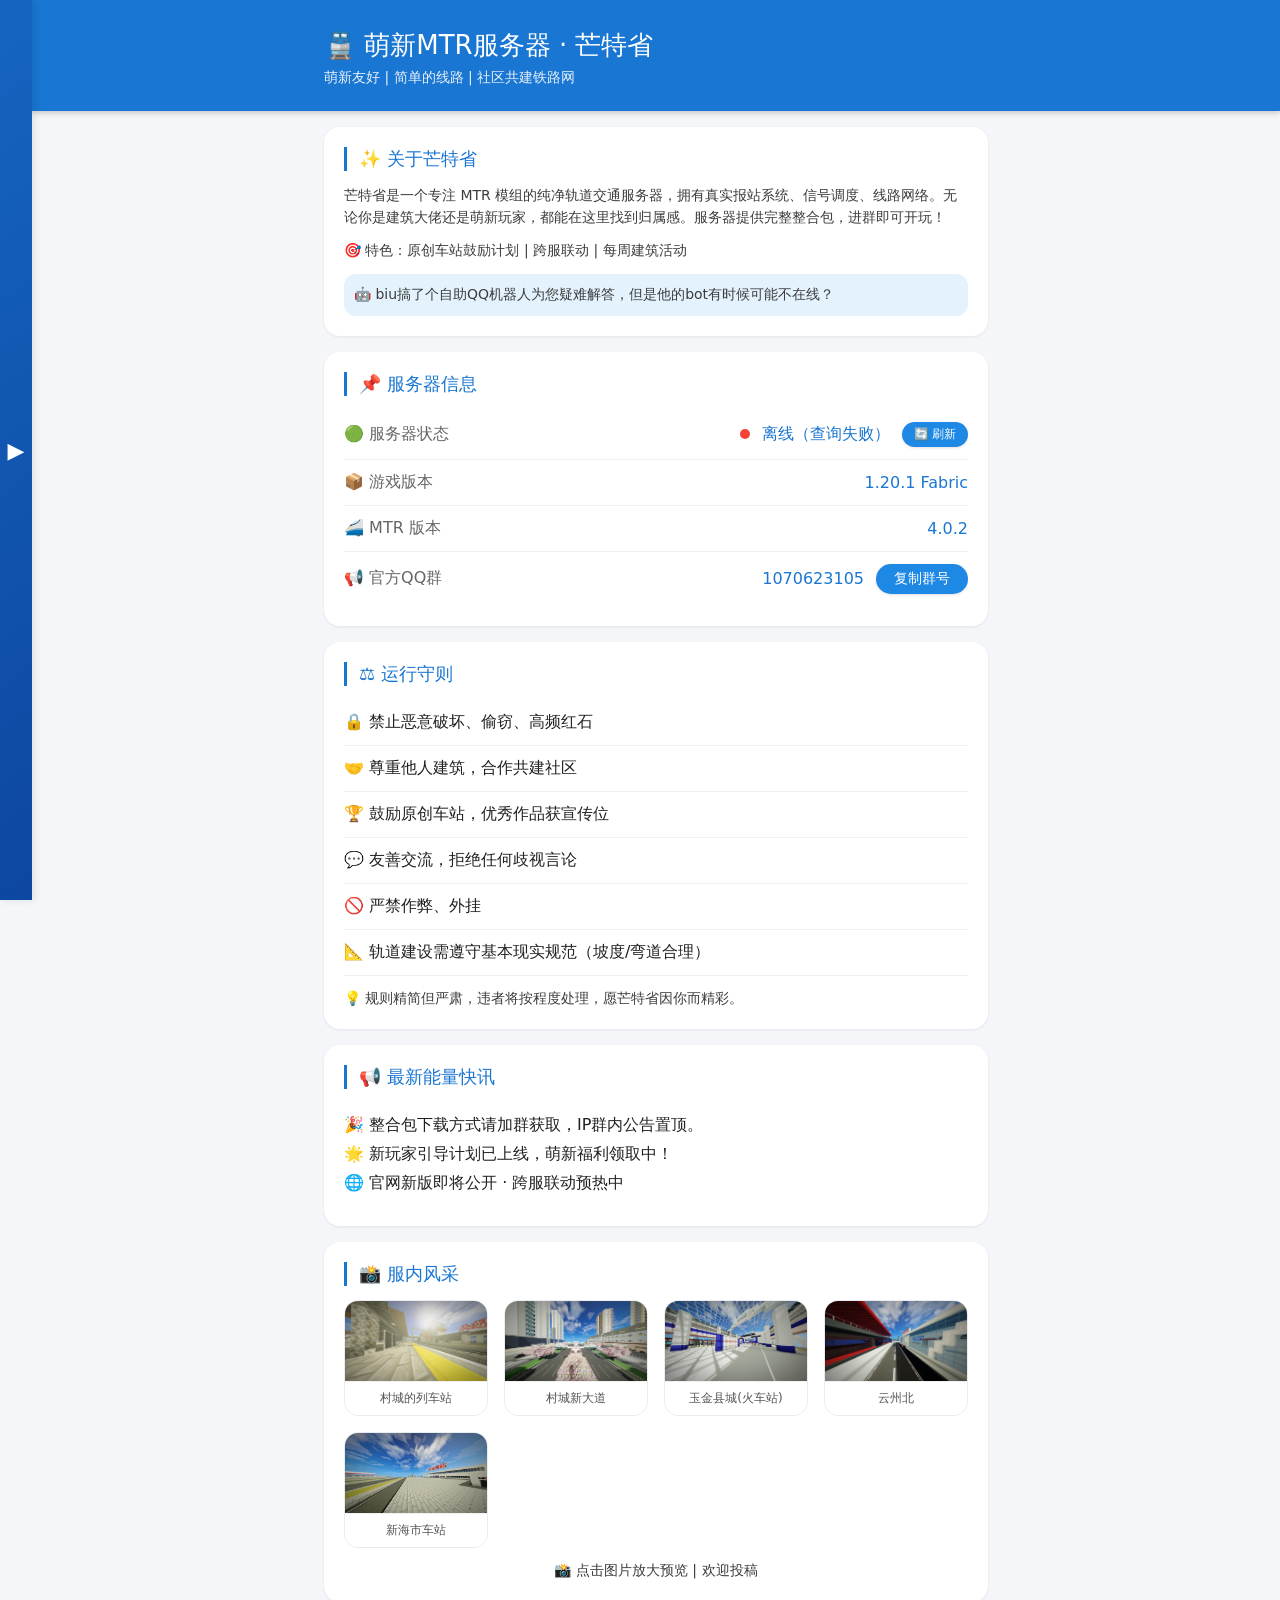
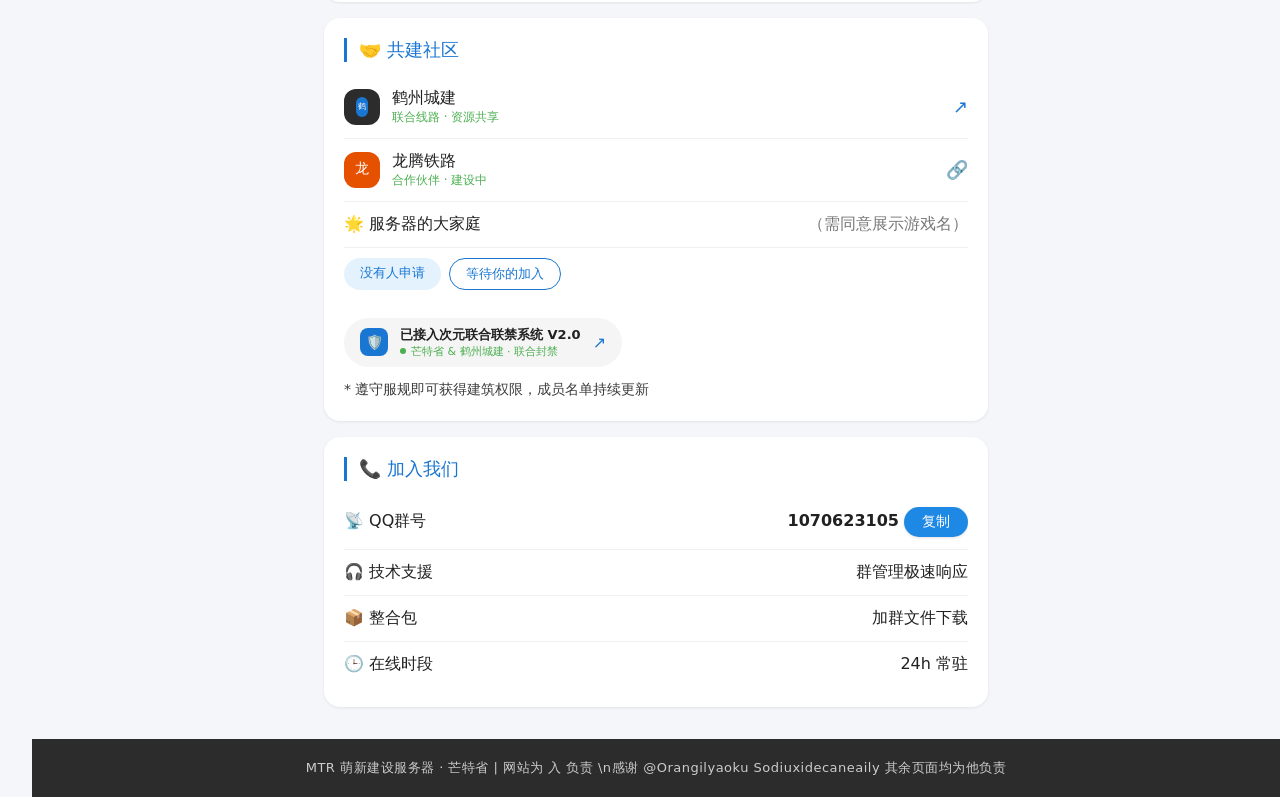
==== commit 2b9de325: "Update index.html" ====
--- a/index.html
+++ b/index.html
@@ -173,11 +173,11 @@
                 </div>
             </div>
 
-            <div class="site-footer">MTR 萌新建设服务器 · 芒特省</div>
+            <div class="site-footer">MTR 萌新建设服务器 · 芒特省 | 网站为 入 负责 \n感谢 @Orangilyaoku Sodiuxidecaneaily 其余页面均为他负责</div>
         </div>
     </main>
 </div>
 
 <script src="assets/js/default.js?v=2" defer></script>
 </body>
-</html>+</html>
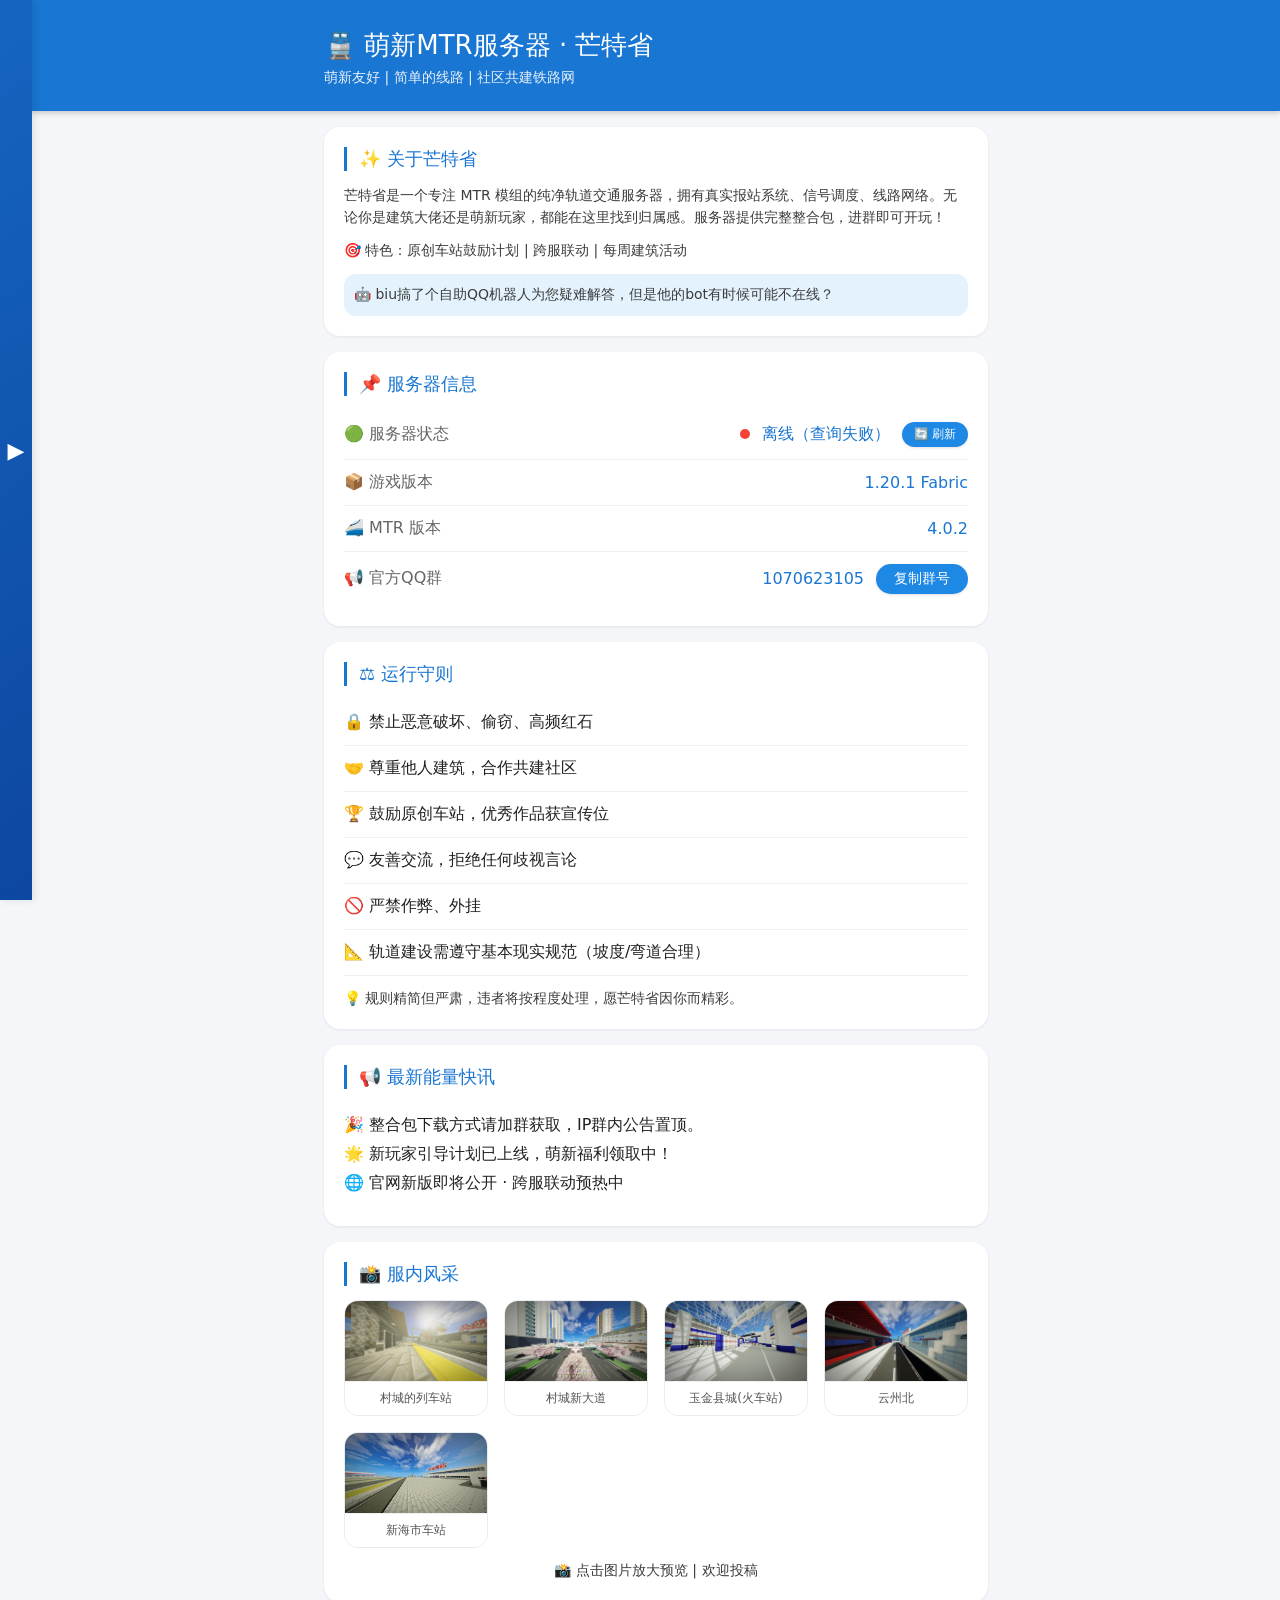
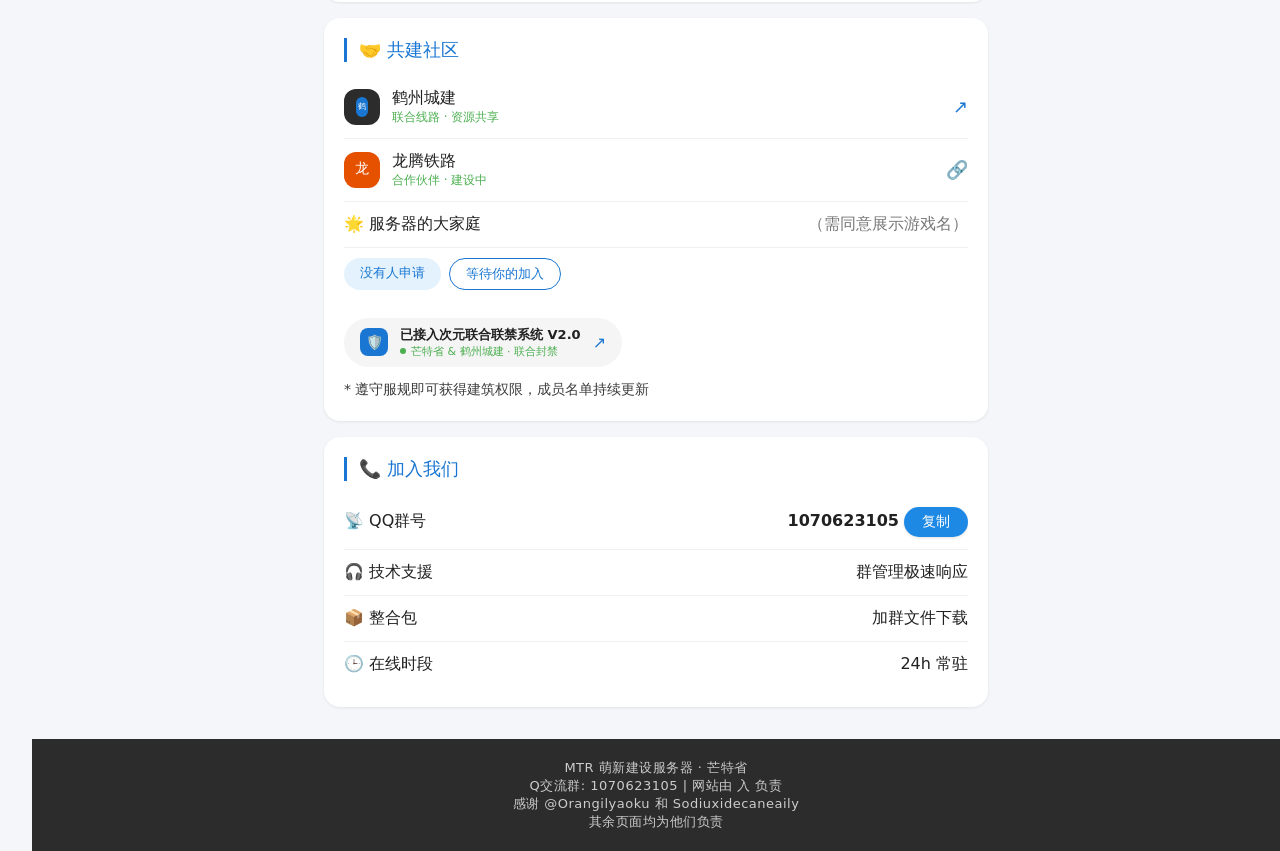
==== commit fe7722e6: "Update index.html" ====
--- a/index.html
+++ b/index.html
@@ -32,7 +32,7 @@
         <div class="sidebar-footer">
             <button class="sidebar-copy-btn" id="sidebarCopyQQ">📋 复制QQ群号</button>
             <div class="sidebar-status" id="sidebarOnlineStatus">
-                <span class="status-badge status-offline"></span> 检测中...
+                <span class="status-badge status-offline"></span> Running
             </div>
             <div class="sidebar-copyright">MTR 萌新建设服</div>
         </div>
@@ -173,8 +173,14 @@
                 </div>
             </div>
 
-            <div class="site-footer">MTR 萌新建设服务器 · 芒特省 | 网站为 入 负责 \n感谢 @Orangilyaoku Sodiuxidecaneaily 其余页面均为他负责</div>
-        </div>
+<div class="site-footer">
+  <div class="footer-grid">
+    <div class="footer-item">MTR 萌新建设服务器 · 芒特省</div>
+    <div class="footer-item">Q交流群: 1070623105 | 网站由 入 负责</div>
+    <div class="footer-item">感谢 @Orangilyaoku 和 Sodiuxidecaneaily</div>
+    <div class="footer-item">其余页面均为他们负责</div>
+  </div>
+</div>
     </main>
 </div>
 
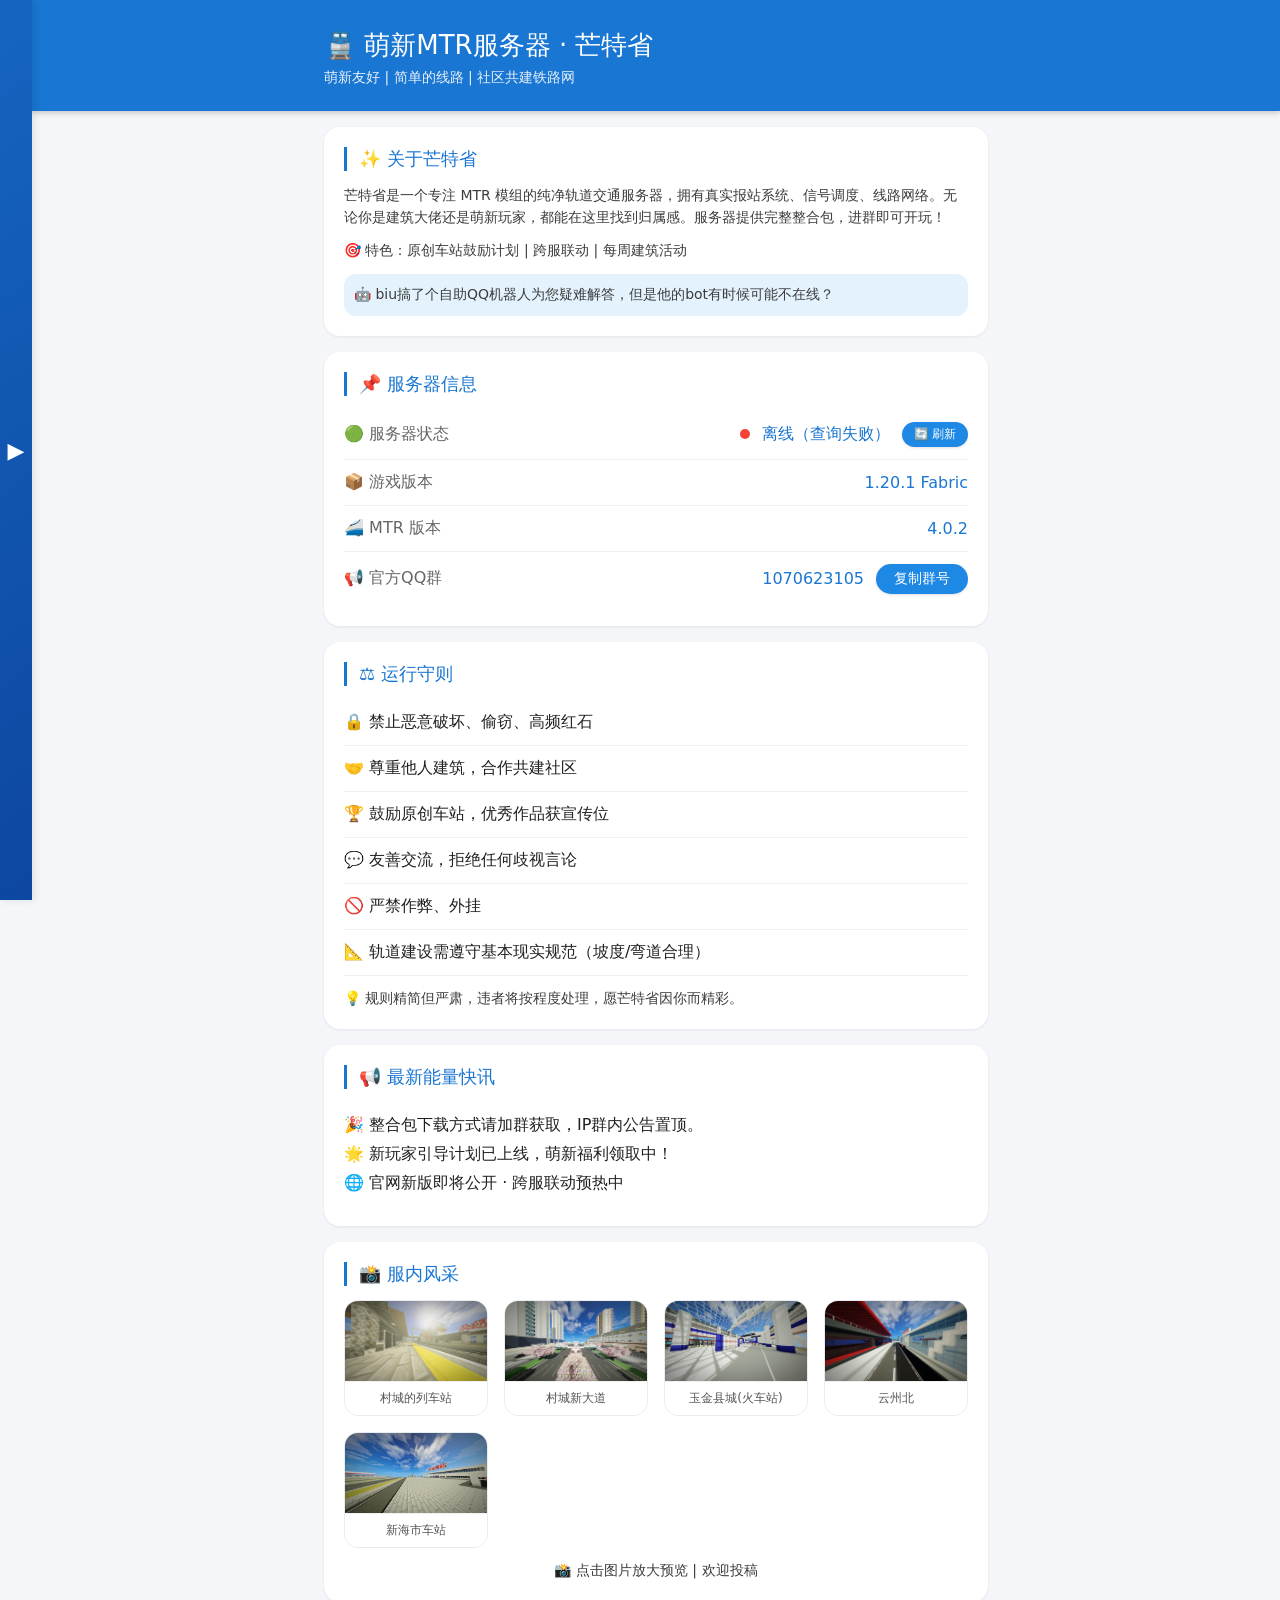
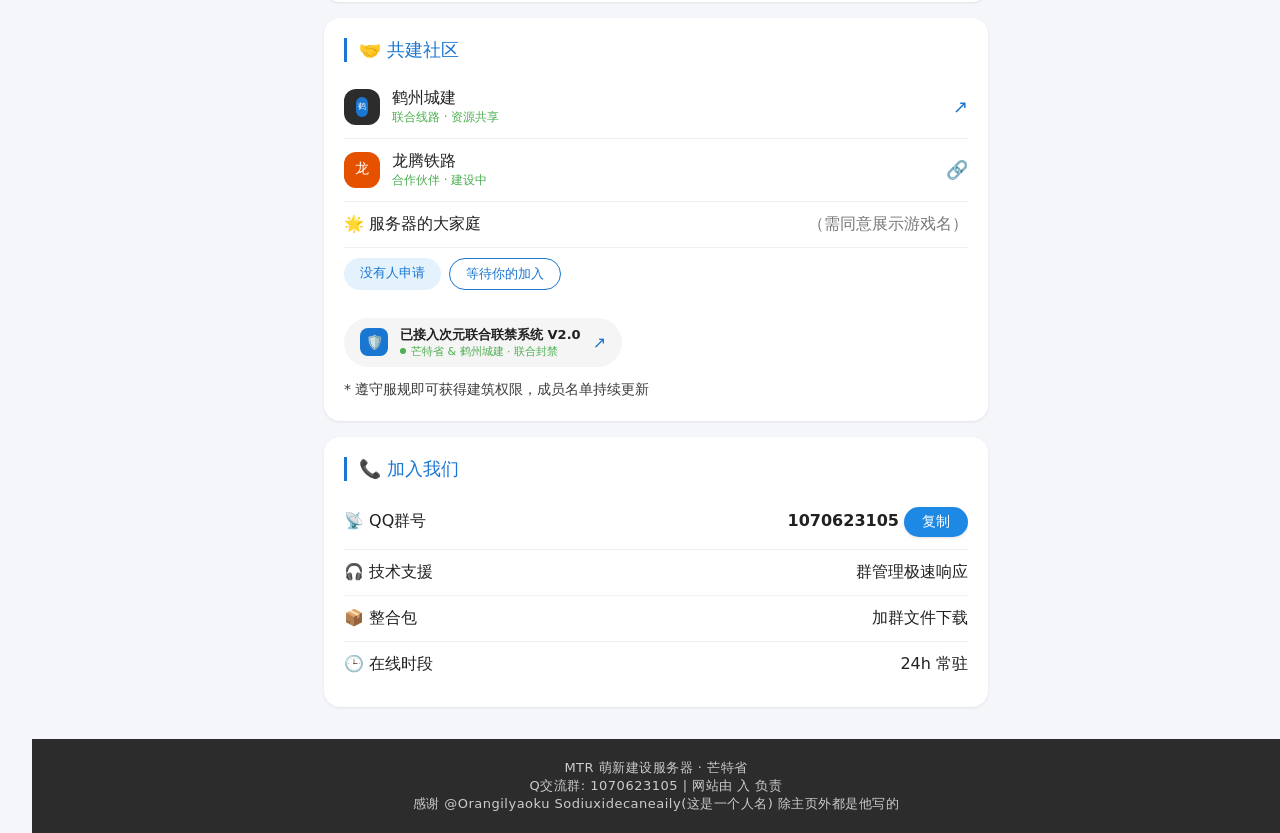
==== commit cef0bf47: "Update index.html" ====
--- a/index.html
+++ b/index.html
@@ -177,8 +177,7 @@
   <div class="footer-grid">
     <div class="footer-item">MTR 萌新建设服务器 · 芒特省</div>
     <div class="footer-item">Q交流群: 1070623105 | 网站由 入 负责</div>
-    <div class="footer-item">感谢 @Orangilyaoku 和 Sodiuxidecaneaily</div>
-    <div class="footer-item">其余页面均为他们负责</div>
+    <div class="footer-item">感谢 @Orangilyaoku Sodiuxidecaneaily(这是一个人名) 除主页外都是他写的</div>
   </div>
 </div>
     </main>
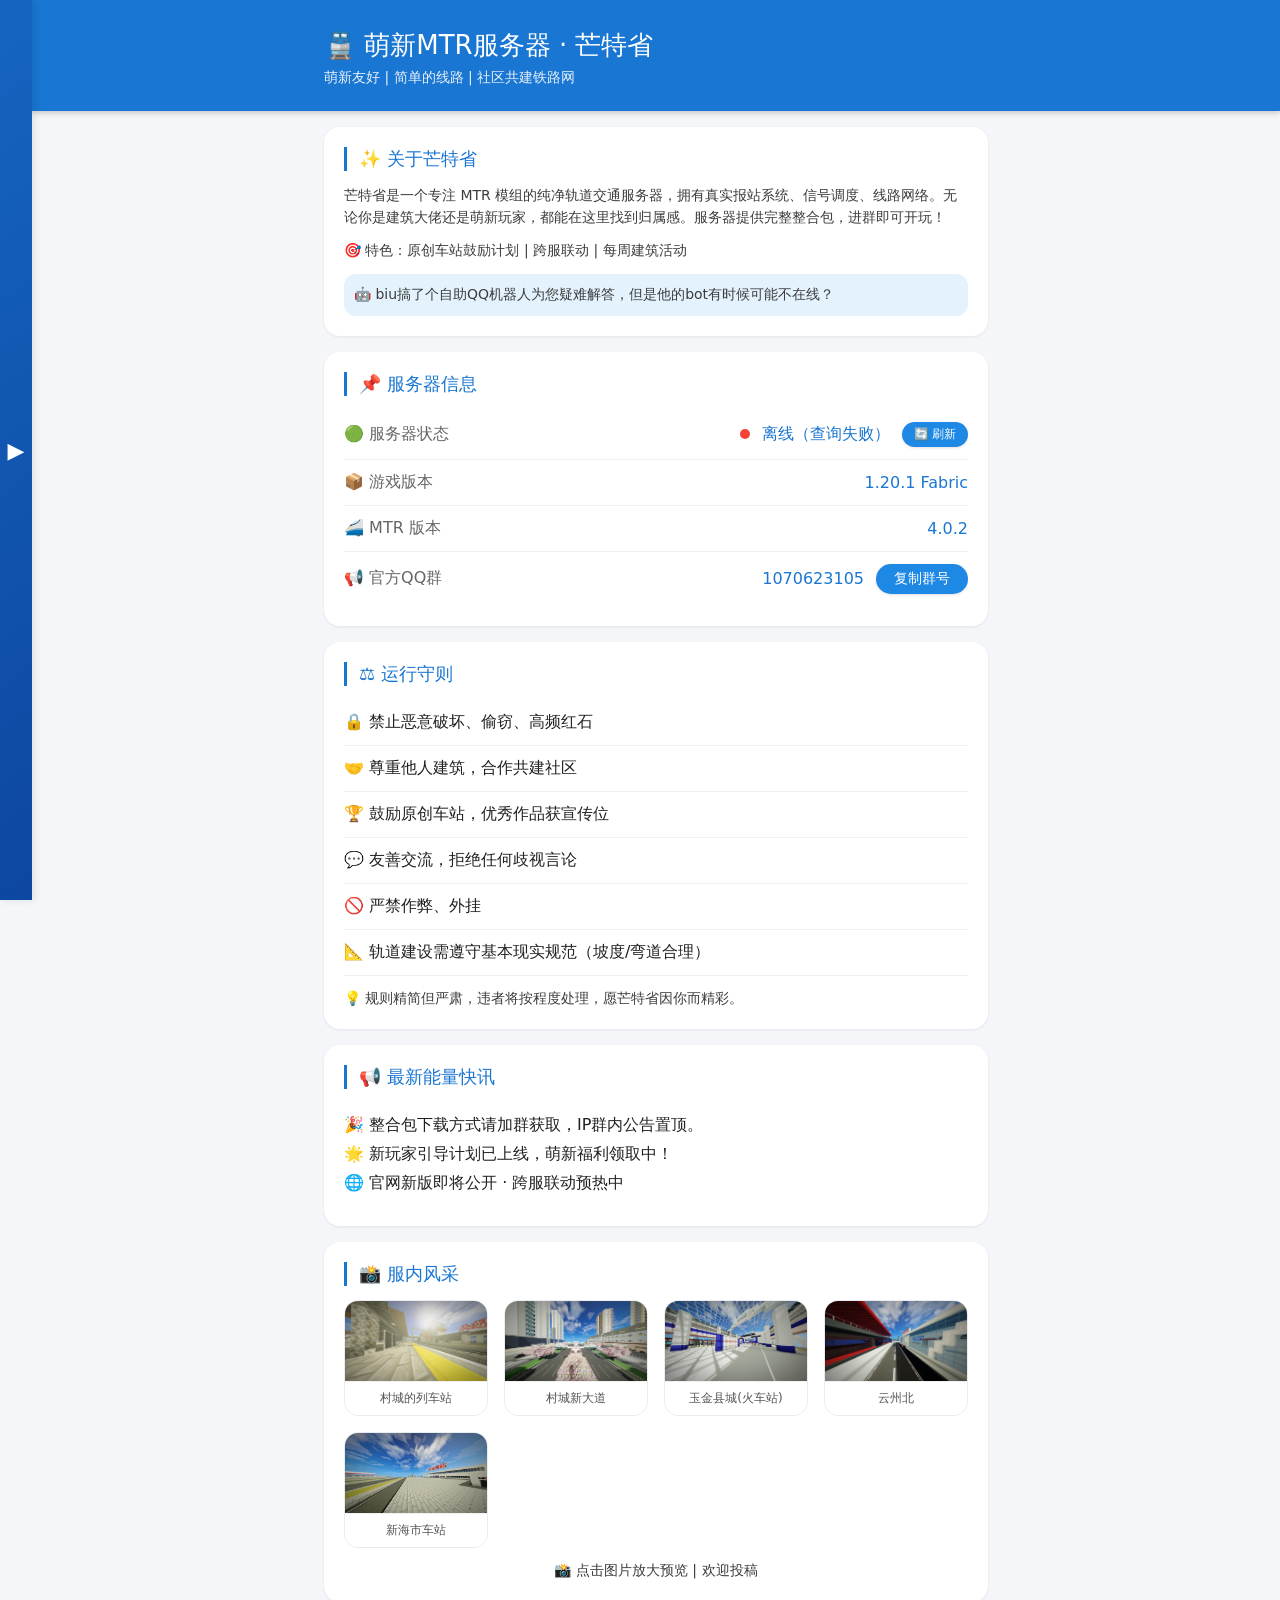
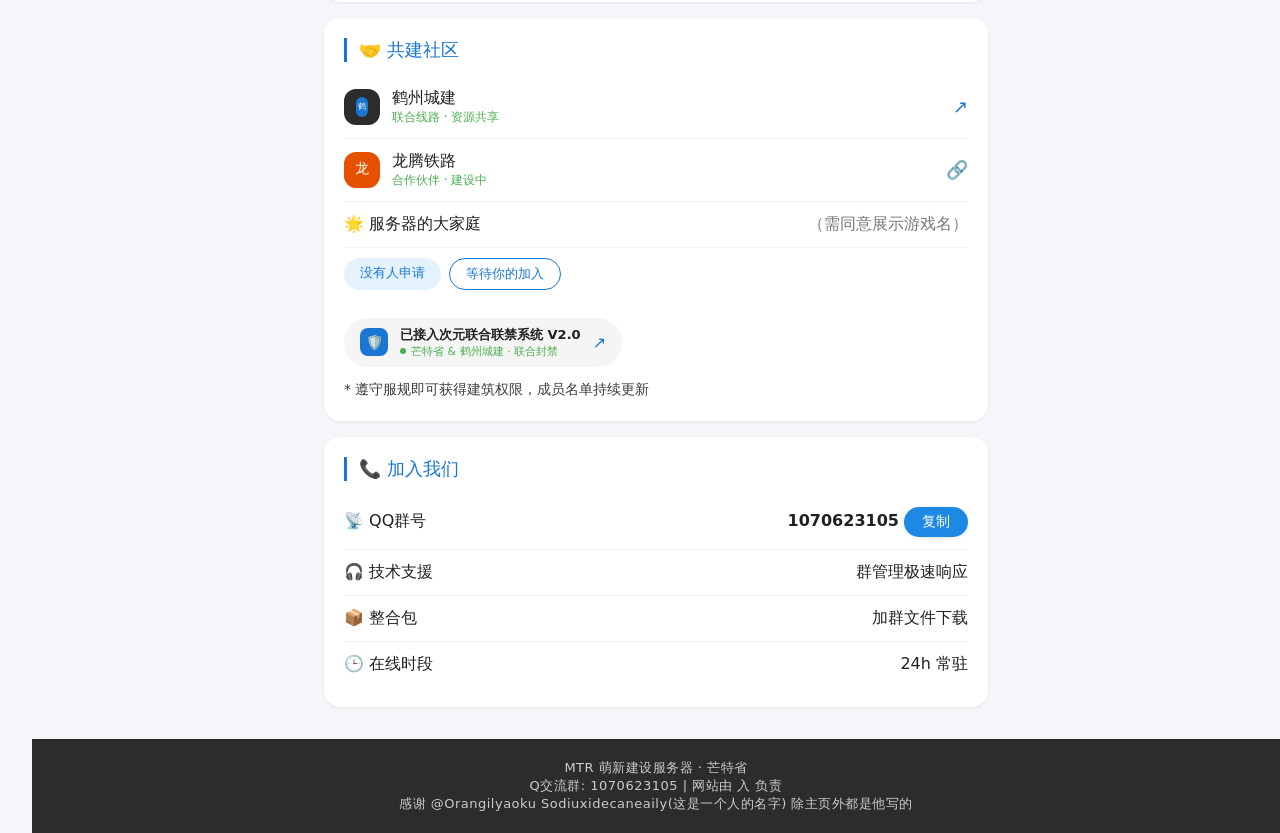
==== commit 7952c17d: "Update index.html" ====
--- a/index.html
+++ b/index.html
@@ -177,7 +177,7 @@
   <div class="footer-grid">
     <div class="footer-item">MTR 萌新建设服务器 · 芒特省</div>
     <div class="footer-item">Q交流群: 1070623105 | 网站由 入 负责</div>
-    <div class="footer-item">感谢 @Orangilyaoku Sodiuxidecaneaily(这是一个人名) 除主页外都是他写的</div>
+    <div class="footer-item">感谢 @Orangilyaoku Sodiuxidecaneaily(这是一个人的名字) 除主页外都是他写的</div>
   </div>
 </div>
     </main>
